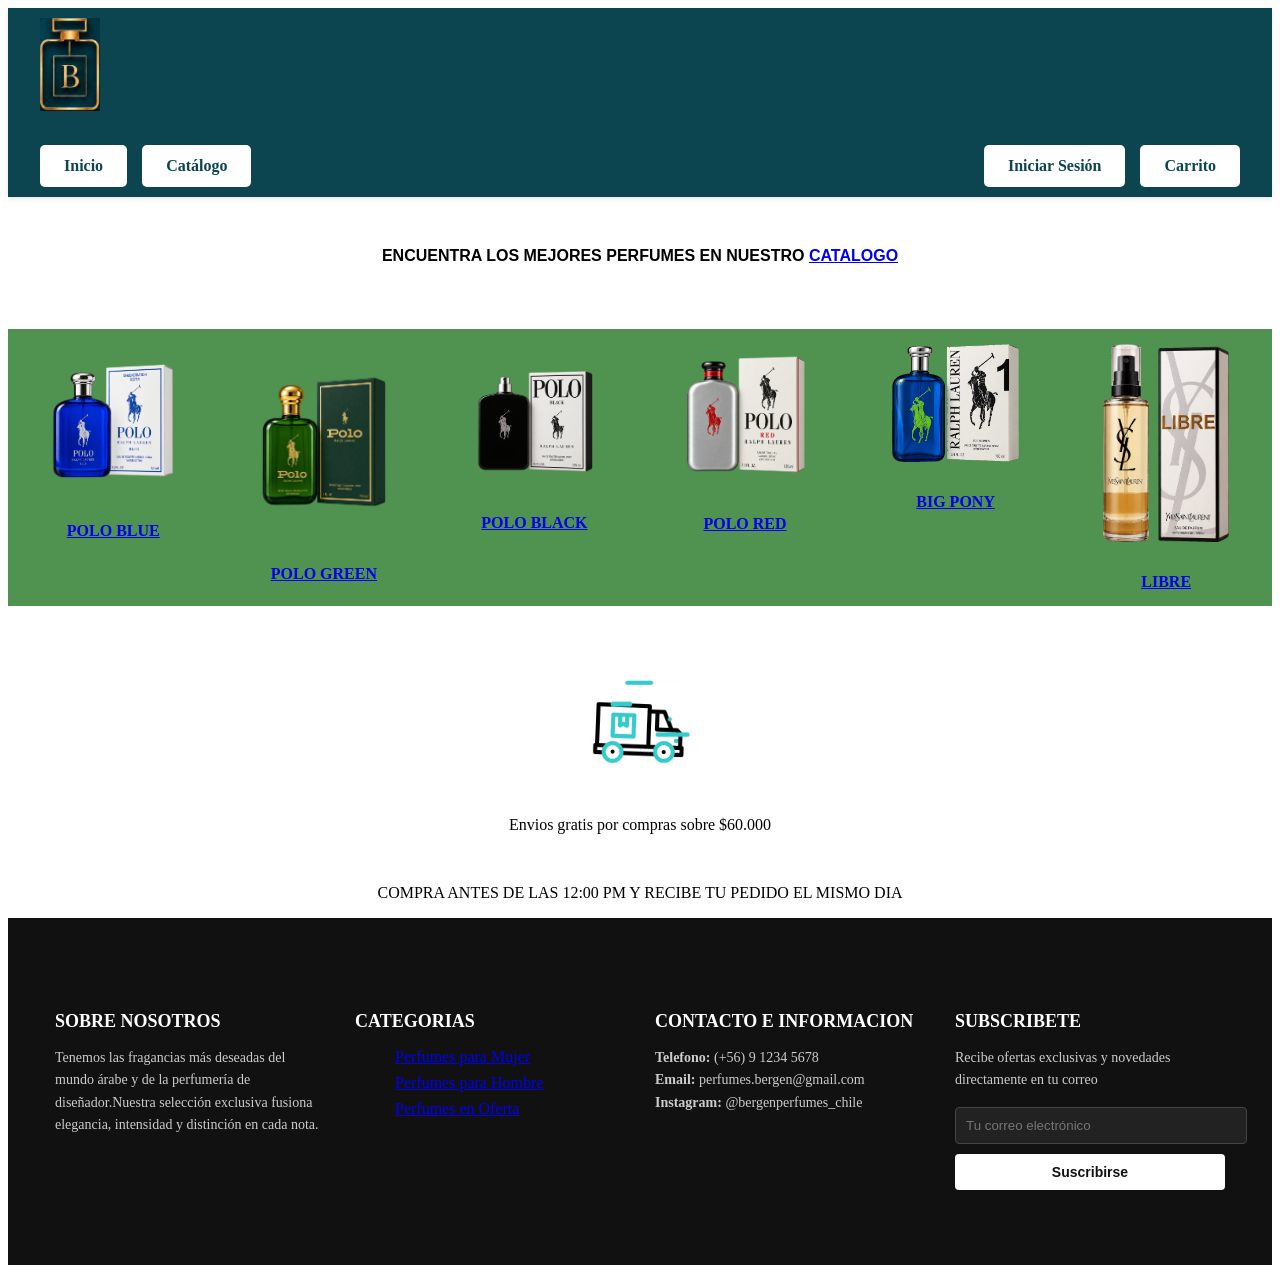
==== index.html @ 92bd81c5 "Merge branch 'leo-nuevo'" ====
<!DOCTYPE html>
<html lang="es">
<head>
    <meta charset="UTF-8">
    <meta name="viewport" content="width=device-width, initial-scale=1.0">
    <title>Document</title>
    <link rel="stylesheet" href="estilos/estilo.css">
    <link rel="stylesheet" href="estilos/catalogo.css">
</head>
<body >
    <header class="header" id="header"></header>
    <div class="box1">
        <div class="boxi1">
            ENCUENTRA LOS MEJORES PERFUMES EN NUESTRO <a href="/paginas/catalogo.html" class="enlace-catalogo">CATALOGO</a>
        </div>
        <div class="box2">
            <div class="boxi2">
                <div class="boxi3">
                    <img src="/imagenes/263-Polo-Blue.webp" alt="" class="imagen-producto"><br>
                    <a href="#">POLO BLUE</a>
                </div>
            </div>
            <div class="boxi2">
                <div class="boxi3">
                    <img src="/imagenes/267-Polo-Green.webp" alt="" class="imagen-producto"><br>
                    <a href="#">POLO GREEN</a>
                </div>
            </div>
            <div class="boxi2">
                <div class="boxi3">
                    <img src="/imagenes/269-Polo-Black.webp" alt="" class="imagen-producto"><br>
                    <a href="#">POLO BLACK</a>
                </div>
            </div>
            <div class="boxi2">
                <div class="boxi3">
                    <img src="/imagenes/272-Polo-Red.webp" alt="" class="imagen-producto"><br>
                    <a href="#">POLO RED</a>
                </div>
            </div>
            <div class="boxi2">
                <div class="boxi3">
                    <img src="/imagenes/274-Big-Pony.webp" alt="" class="imagen-producto"><br>
                    <a href="#">BIG PONY</a>
                </div>
            </div>
            <div class="boxi2">
                <div class="boxi3">
                    <img src="/imagenes/275-Libre.webp" alt="" class="imagen-producto"><br>
                    <a href="#">LIBRE</a>
                </div>
            </div>
        </div>
    </div>
    <div class="camioncito">
        <div class="camioncito">
            <img src="/imagenes/delivery-truck.webp" alt="" class="imagen-camion"><br>
            <p>Envios gratis por compras sobre $60.000</p><br>
            <p>COMPRA ANTES DE LAS 12:00 PM Y RECIBE TU PEDIDO EL MISMO DIA</p>
        </div>
    </div>
    <footer class="footer" id="footer"></footer>
    <script src="/scripts/script.js"></script>
    <script src="/scripts/catalogo.js"></script>
</body>
</html>
---- estilos/estilo.css ----
.contenedor {
    max-width: 1200px;
    margin: 0 auto;
    overflow: auto;
}

.footer {
    background-color: #111111;
    color: #ffffff;
    padding: 40px 0;
}

.caluga {
    float: left;
    width: 25%;
}

.caluguita {
    padding: 15px;
}

#header {
    background-color: #0C4550;
    box-shadow: 0 2px 4px rgba(0,0,0,0.1);
}

#header .contenedor {
    display: flex;
    justify-content: flex-start;
    align-items: center;
    padding: 10px 0; gap: 30px;
}

.logo img {
    max-width: 60px;
    height: auto;
}

.menu {
    display: flex;
    flex-grow: 1;
    justify-content: space-between;
    align-items: center;
}

.menu-izq, .menu-der {
    list-style: none;
    display: flex;
    align-items: center;
    margin: 0;
    padding: 0;
    gap: 15px;
}

.menu-izq a, .menu-der a {
    display: block;
    background-color: #ffffff;
    color: #0C4550;
    padding: 12px 24px;
    text-decoration: none;
    font-weight: bold;
    border-radius: 5px;
    transition: 0.3s;
}

.menu-izq a:hover, .menu-der a:hover {
    background-color: #d4af37;
    color: #ffffff;
}

.contenedor-principal {
    display: flex;
    justify-content: center;
    align-items: center;
    min-height: 70vh;
    background-color: #f8f9fa;
    padding: 40px 20px;
}

.caja-login {
    background-color: #ffffff;
    padding: 40px;
    border-radius: 10px;
    box-shadow: 0 8px 24px rgba(0,0,0,0.1);
    width: 100%;
    max-width: 400px;
    text-align: center;
}

.caja-login h2 {
    color: #0C4550;
    margin-bottom: 8px;
    font-size: 26px;
}

.caja-login p {
    color: #666;
    margin-bottom: 30px;
    font-size: 14px;
}

.formulario-login {
    display: flex;
    flex-direction: column;
    text-align: left;
    margin-bottom: 10px;
}

.grupo-input {
    margin-bottom: 20px;
    display: flex;
    flex-direction: column;
}

.grupo-input label {
    font-weight: bold;
    color: #333;
    margin-bottom: 8px;
    font-size: 14px;
}

.grupo-input input {
    padding: 12px;
    border: 1px solid #ccc;
    border-radius: 6px;
    font-size: 14px;
    outline: none;
}

.grupo-input input:focus {
    border-color: #0C4550;
    box-shadow: 0 0 0 3px rgba(12, 69, 80, 0.15);
}

.mensaje-error {
    color: #dc3545;
    font-size: 12px;
    margin-top: 5px;
    display: none;
    font-weight: bold;
}

.btn-ingresar {
    background-color: #0C4550;
    color: #ffffff;
    padding: 14px;
    border: none;
    border-radius: 6px;
    font-weight: bold;
    cursor: pointer;
    transition: 0.3s;
    margin-top: 10px;
}

.btn-ingresar:hover {
    background-color: #d4af37;
}

@media (max-width: 768px) {
    #header .contenedor {
        flex-direction: column;
        padding: 15px;
        gap: 15px;
    }

    .menu {
        flex-direction: column;
        width: 100%;
        gap: 15px;
    }

    .menu-izq, .menu-der {
        flex-wrap: wrap;
        justify-content: center;
        gap: 10px;
    }

    .menu-izq a, .menu-der a {
        padding: 8px 12px;
        font-size: 14px;
    }

    .caluga {
        width: 50%;
    }
}

@media (max-width: 600px) {
    .caluga { width: 100%; }
}

.contenedor-admin {
    max-width: 800px;
    margin: 40px auto;
    padding: 20px;
    text-align: center;
    min-height: 50vh;
}

.contenedor-admin h1 {
    color: #0C4550;
    margin-bottom: 30px;
}

.resumen-metricas {
    display: flex;
    justify-content: center;
    gap: 20px;
    margin-bottom: 40px;
}

.tarjeta {
    background-color: #f4f4f4;
    padding: 20px;
    border-radius: 8px;
    width: 200px;
    border-top: 4px solid #0C4550;
}

.tarjeta h3 {
    margin-bottom: 10px;
    color: #333333;
    font-size: 16px;
}

.tarjeta p {
    font-size: 24px;
    font-weight: bold;
    color: #0C4550;
    margin: 0;
}

.tabla-admin {
    width: 100%;
    border-collapse: collapse;
    margin-top: 15px;
}

.tabla-admin th, .tabla-admin td {
    border: 1px solid #cccccc;
    padding: 10px;
    text-align: left;
}

.tabla-admin th {
    background-color: #0C4550;
    color: #ffffff;
}
.footer {
    background-color: #111111;
    color: #ffffff;
    padding-top: 40px;
    padding-bottom: 40px;
}

.contenedor {
    max-width: 1200px;
    margin: 0 auto;
    overflow: auto;
}

.caluga {
    float: left;
    width: 25%;
}

.caluguita {
    padding: 15px;
}

.footer h3 {
    font-size: 18px;
    font-weight: bold;
    margin-bottom: 15px;
    text-transform: uppercase;
}

.footer p {
    font-size: 14px;
    line-height: 1.6;
    color: #cccccc;
}

.footer ul {
    list-style: none;
}

.footer ul li {
    margin-bottom: 8px;
}

.formulario {
    margin-top: 15px;
}

.formulario input {
    width: 100%;
    padding: 10px;
    margin-bottom: 10px;
    border: 1px solid #444444;
    background-color: #222222;
    color: #ffffff;
    border-radius: 4px;
}

.formulario button {
    width: 100%;
    padding: 10px;
    border: none;
    background-color: #ffffff;
    color: #111111;
    font-weight: bold;
    border-radius: 4px;
}

.formulario button:hover {
    background-color: #cccccc;
}
.insta {
    color: #cccccc;
    text-decoration: none;
}

.enlace-contacto:hover {
    color: #ffffff;
}

.box1 {
    width: 100%;
    margin-bottom: 5%;
}

.boxi1 {
    text-align: center;
    font-family: Arial, Helvetica, sans-serif;
    font-weight: bold;
    margin: 50px auto 0px auto;
}

.box2{
    width: 100%;
    overflow: auto;
    background-color: rgb(80, 146, 80);
    margin-top: 5%;
}

.boxi2 {
    float: left;
    width: 16.66%;
    border-color: #111111;
    border-radius: 2%;
}

.boxi3 {
    padding: 15px;
    text-align: center;
    font-weight: bold;
}

.imagen-producto{
    max-width: 70%;
    height: auto;
    margin-bottom: 15%;
    border-radius: 5%;
}

.camioncito {
    width: 100%;
    text-align: center;
}

.imagen-camion {
    max-width: 10%;
}


@media screen and (max-width: 800px) {
    .caluga {
        width: 50%;
    }
}

@media screen and (max-width: 600px) {
    .caluga {
        width: 100%;
    }
}



.logo img {
    max-width: 60px;
    height: auto;
}

#header {
    background-color: #0C4550;
    box-shadow: 0 2px 4px rgba(0, 0, 0, 0.1);
}

.header .contenedor {
    display: flex;
    justify-content: flex-start;
    align-items: center;
    padding: 10px 0;
    gap: 30px;
}

.menu {
    display: flex;
    flex-grow: 1;
    justify-content: space-between;
    align-items: center;
    width: 100%;
}

.menu-izq, .menu-der {
    list-style: none;
    display: flex;
    align-items: center;
    margin: 0;
    padding: 0;
    gap: 15px;
}

.menu-izq a, .menu-der a {
    display: block;
    background-color: #ffffff;
    color: #0C4550;
    padding: 12px 24px;
    text-decoration: none;
    font-weight: bold;
    border-radius: 5px;
    transition: background-color 0.3s ease;
}

.menu-izq a:hover, .menu-der a:hover {
    background-color: #d4af37;
    color: #ffffff;
}

.contenedor-principal { 
    display: flex; 
    justify-content: center; 
    align-items: center; 
    min-height: 70vh; 
    background-color: #f8f9fa; 
    padding: 40px 20px; 
}

.caja-login { 
    background-color: #ffffff; 
    padding: 40px; 
    border-radius: 10px; 
    box-shadow: 0 8px 24px rgba(0,0,0,0.1); 
    width: 100%; 
    max-width: 400px; 
    text-align: center; 
}

.caja-login h2 { 
    color: #0C4550; 
    margin-bottom: 8px; 
    font-size: 26px; 
}

.caja-login p { 
    color: #666; 
    margin-bottom: 30px; 
    font-size: 14px; 
}

.formulario-login { 
    display: flex; 
    flex-direction: column; 
    text-align: left; 
}

.grupo-input { 
    margin-bottom: 20px; 
    display: flex; 
    flex-direction: column; 
}

.grupo-input label { 
    font-weight: bold; 
    color: #333; 
    margin-bottom: 8px; 
    font-size: 14px; 
}

.grupo-input input { 
    padding: 12px; 
    border: 1px solid #ccc; 
    border-radius: 6px; 
    font-size: 14px; 
    outline: none; 
}

.grupo-input input:focus { 
    border-color: #0C4550; 
    box-shadow: 0 0 0 3px rgba(12, 69, 80, 0.15); 
}

.mensaje-error { 
    color: #dc3545; 
    font-size: 12px; 
    margin-top: 5px; 
    display: none; 
    font-weight: bold; 
}

.enlace-contacto:hover {
    color: #ffffff;
}

.box1 {
    width: 100%;
    margin-bottom: 5%;
}

.boxi1 {
    text-align: center;
    font-family: Arial, Helvetica, sans-serif;
    font-weight: bold;
    margin: 50px auto 0px auto;
}

.box2{
    width: 100%;
    overflow: auto;
    background-color: rgb(80, 146, 80);
    margin-top: 5%;
}

.boxi2 {
    float: left;
    width: 16.66%;
    border-color: #111111;
    border-radius: 2%;
}

.boxi3 {
    padding: 15px;
    text-align: center;
    font-weight: bold;
}

.imagen-producto{
    max-width: 70%;
    height: auto;
    margin-bottom: 15%;
    border-radius: 5%;
}

.camioncito {
    width: 100%;
    text-align: center;
}

.imagen-camion {
    max-width: 10%;
}


@media screen and (max-width: 800px) {
    .caluga {
        width: 50%;
    }
}            
.btn-ingresar { 
    background-color: #0C4550; 
    color: #ffffff; 
    padding: 14px; 
    border: none; 
    border-radius: 6px; 
    font-weight: bold; 
    cursor: pointer; 
    transition: 0.3s; 
    margin-top: 10px; 
}

.btn-ingresar:hover { 
    background-color: #d4af37; 
}

@media (max-width: 768px) {
    #header .contenedor { 
        flex-direction: column; 
        padding: 15px; 
        gap: 15px; 
    }

    .menu { 
        flex-direction: column; 
        width: 100%; 
        gap: 15px; 
    }

    .menu-izq, .menu-der { 
        flex-wrap: wrap; 
        justify-content: center; 
        gap: 10px; 
    }

    .menu-izq a, .menu-der a { 
        padding: 8px 12px; 
        font-size: 14px; 
    }

    .caluga { 
        width: 50%; 
    }
}

@media (max-width: 600px) {
    .caluga { width: 100%; }
}



.logo img {
    max-width: 60px;
    height: auto;
}

#header {
    background-color: #0C4550;
    box-shadow: 0 2px 4px rgba(0, 0, 0, 0.1);
}

.header .contenedor {
    display: flex;
    justify-content: flex-start;
    align-items: center;
    padding: 10px 0;
    gap: 30px;
}

.menu {
    display: flex;
    flex-grow: 1;
    justify-content: space-between;
    align-items: center;
    width: 100%;
}

.menu-izq, .menu-der {
    list-style: none;
    display: flex;
    align-items: center;
    margin: 0;
    padding: 0;
    gap: 15px;
}

.menu-izq a, .menu-der a {
    display: block; 
    background-color: #ffffff; 
    color: #0C4550; 
    padding: 12px 24px; 
    text-decoration: none; 
    font-weight: bold; 
    border-radius: 5px; 
    transition: background-color 0.3s ease; 
}

.menu-izq a:hover, .menu-der a:hover {
    background-color: #d4af37; 
    color: #ffffff; 
}


@media(max-width: 768px) {
    #header .contenedor {
        flex-direction: column;
        align-items: center;
        padding: 15px;
        gap: 15px;
    }

    .menu-izq, .menu-der {
        flex-wrap: wrap;
        justify-content: center;
        gap: 10px;
    }

    .menu-izq a, .menu-der a {
            padding: 8px 12px;
            font-size: 14px;
            text-align: center;
        }
}
---- estilos/catalogo.css ----
.contenedor {
  margin:  auto;/* Centra todo en el medio de la pantalla */
  padding: 20px;
  flex-wrap: wrap;
}

.contenedor p {
  margin: 8px 0; 
}

.catalogo{
  display: flex;/* Alinea los cuadros uno al lado del otro */
  justify-content: center;/* Centra los cuadros horizontalmente */
  gap: 10px;/* Espacio de separacion entre cuadros */
  margin-bottom: 10px;/* Separación con la parte de abajo */
  flex-wrap: wrap;/* Si la pantalla es pequena, pasa las tarjetas abajo */  
  max-width: 1120px;
}

.poloblue,.pologreen,.poloblack,.polored,.bigpony,.libre {
  border: #000 solid;        /* Dibuja la línea recta de borde negro alrededor del cuadro */
  border-radius: 12px;       /* Redondea las 4 esquinas del cuadro */
  width: clamp(12.5rem, 8.775rem + 15.686vw, 22.5rem);   /* Ajusta el ancho para que cambie según el tamaño de la pantalla */
  min-height: 300px; /* Ajusta el alto para que mantenga el mismo tamaño que el ancho */
  display: flex;             /* Activa el modo para ordenar lo que hay dentro del cuadro */
  flex-direction: column; /* Pone las cosas una encima de otra, pero al revés (la imagen abajo y el texto arriba) */
  align-items: center;       /* Centra todo el contenido de izquierda a derecha */
  justify-content: center;   /* Centra todo el contenido de arriba a abajo */
  gap: 5px;
  padding-bottom: 10px; /* Le da un espacio respirable abajo del botón */
  background-color: darkcyan;
}

.imagen-productos{
  max-width: 100%; 
  max-height: 110px;
}

.imagen-detalle {
  max-width: 70%;
  height: auto;
}

.precios {
  color: yellow; /* Texto verde */
}

.titulo-producto {
  font-family: 'Arial', sans-serif; /* Tipo de letra */
  font-size: 20px;  /* Tamaño de la letra */
  color: #333;/* Color del texto */
  text-transform: uppercase; /* Convierte el texto a mayusculas */
}

button,.boton-detalle {
  display: inline-block;
  width: 80%;
  background-color: #f2f0d8;
  color: black;
  border: 2px solid #000;
  border-radius: 4px;
  padding: 6px 12px;
  font-size: 14px;
  font-weight: bold;
  text-align: center;
  text-decoration: none;
  cursor: pointer;
}

button:hover,.boton-detalle:hover {
  background-color:aquamarine; 
}

.fondo-bergen{
  margin: 0;
  min-height: 100vh;
  background-image: url("/imagenes/fondo.png");
  background-size: cover;
  background-position: center;
  background-repeat: no-repeat;
  background-attachment: fixed;
}

#resumen-inventario {
  width: 320px;          /* O el ancho exacto que prefieras */
  box-sizing: border-box; /* Asegura que el padding no altere las medidas */
  display: flex;
  flex-direction: column;
  justify-content: space-between;
  background-color: darkcyan;
  border: #000 solid;
  border-radius: 12px;
  padding: 20px; /* Distribuye el contenido internamente */
}

#resumen-inventario hr {
  border: none;
  border-top: 2px solid #000000;
  margin: 10px 0 15px 0;
}

.detalle-producto {
  display: flex;
  align-items: center;
  justify-content: center;
  gap: 50px;
}

.cuadro-detalle {
  width: 400px;
  min-height: 400px;
  background-color: darkcyan;
  border: #000 solid;
  border-radius: 12px;
  padding: 20px;
}

@media (max-width: 600px) {
  .detalle-producto {
    flex-direction: column;
  }
  .cuadro-detalle {
    width: 80%;
  }
  .imagen-detalle {
    width: 90%;
  }
}
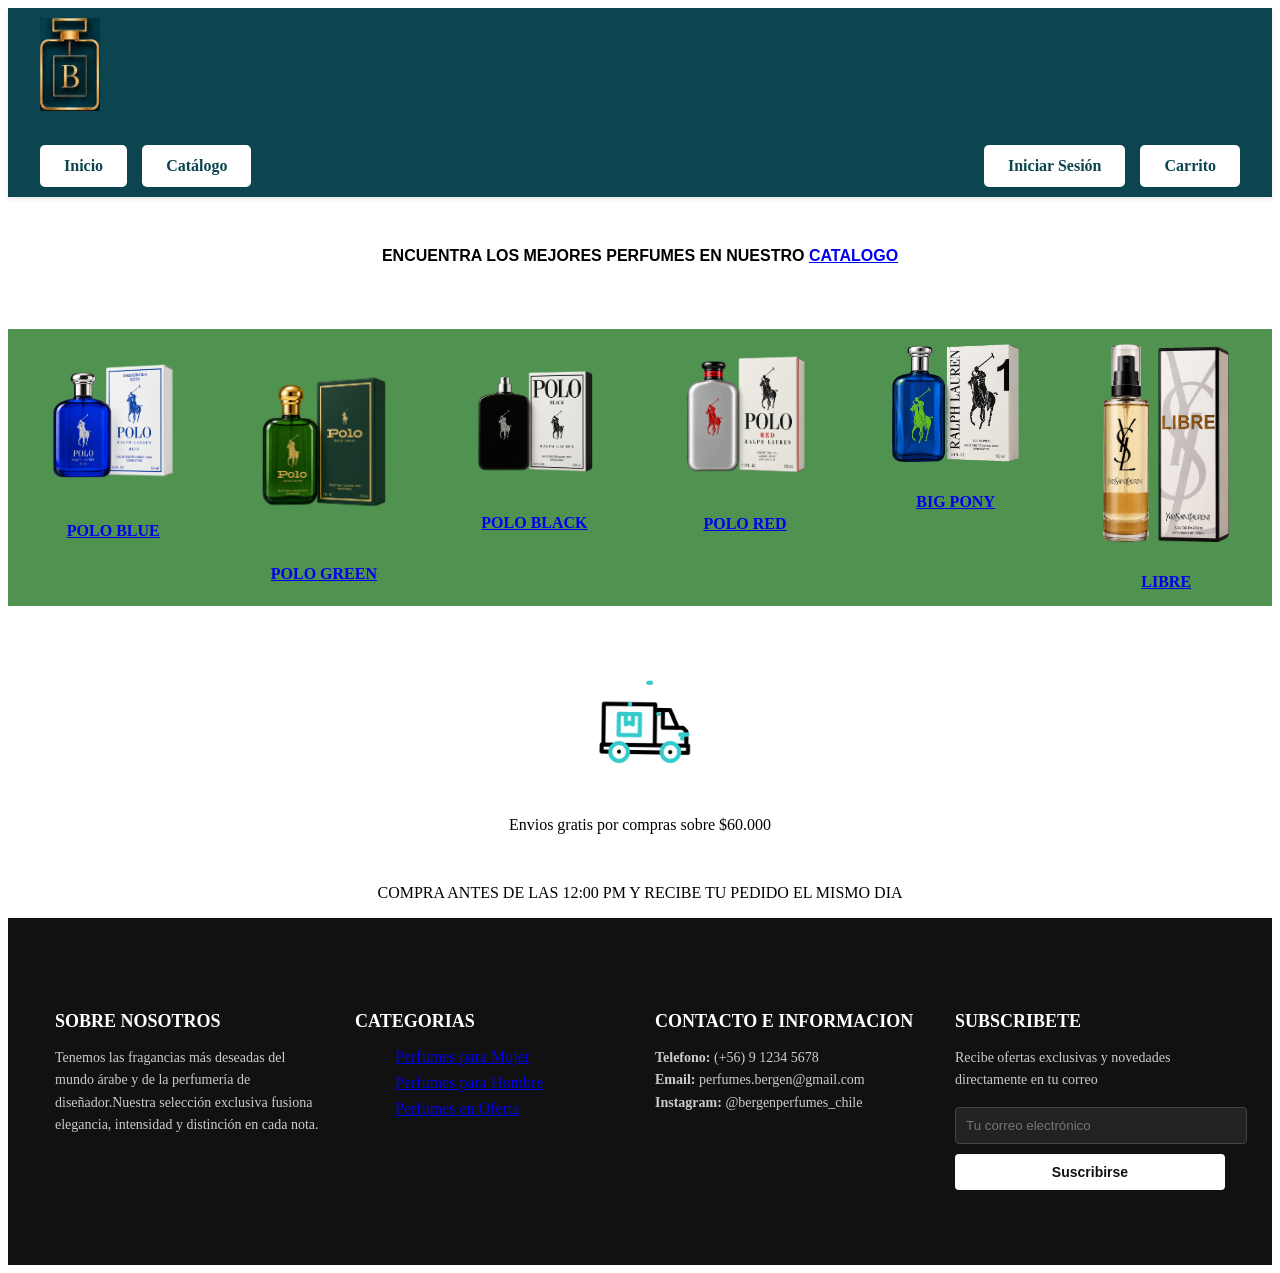
==== commit 1c5926a2: "Carrito Carrito" ====
--- a/index.html
+++ b/index.html
@@ -60,7 +60,9 @@
         </div>
     </div>
     <footer class="footer" id="footer"></footer>
+
+    <script src="/scripts/carroCatalogo.js"></script>
     <script src="/scripts/script.js"></script>
-    <script src="/scripts/catalogo.js"></script>
+    <!--<script src="/scripts/catalogo.js"></script>--> <!--Comente el script antiguo-->
 </body>
 </html>
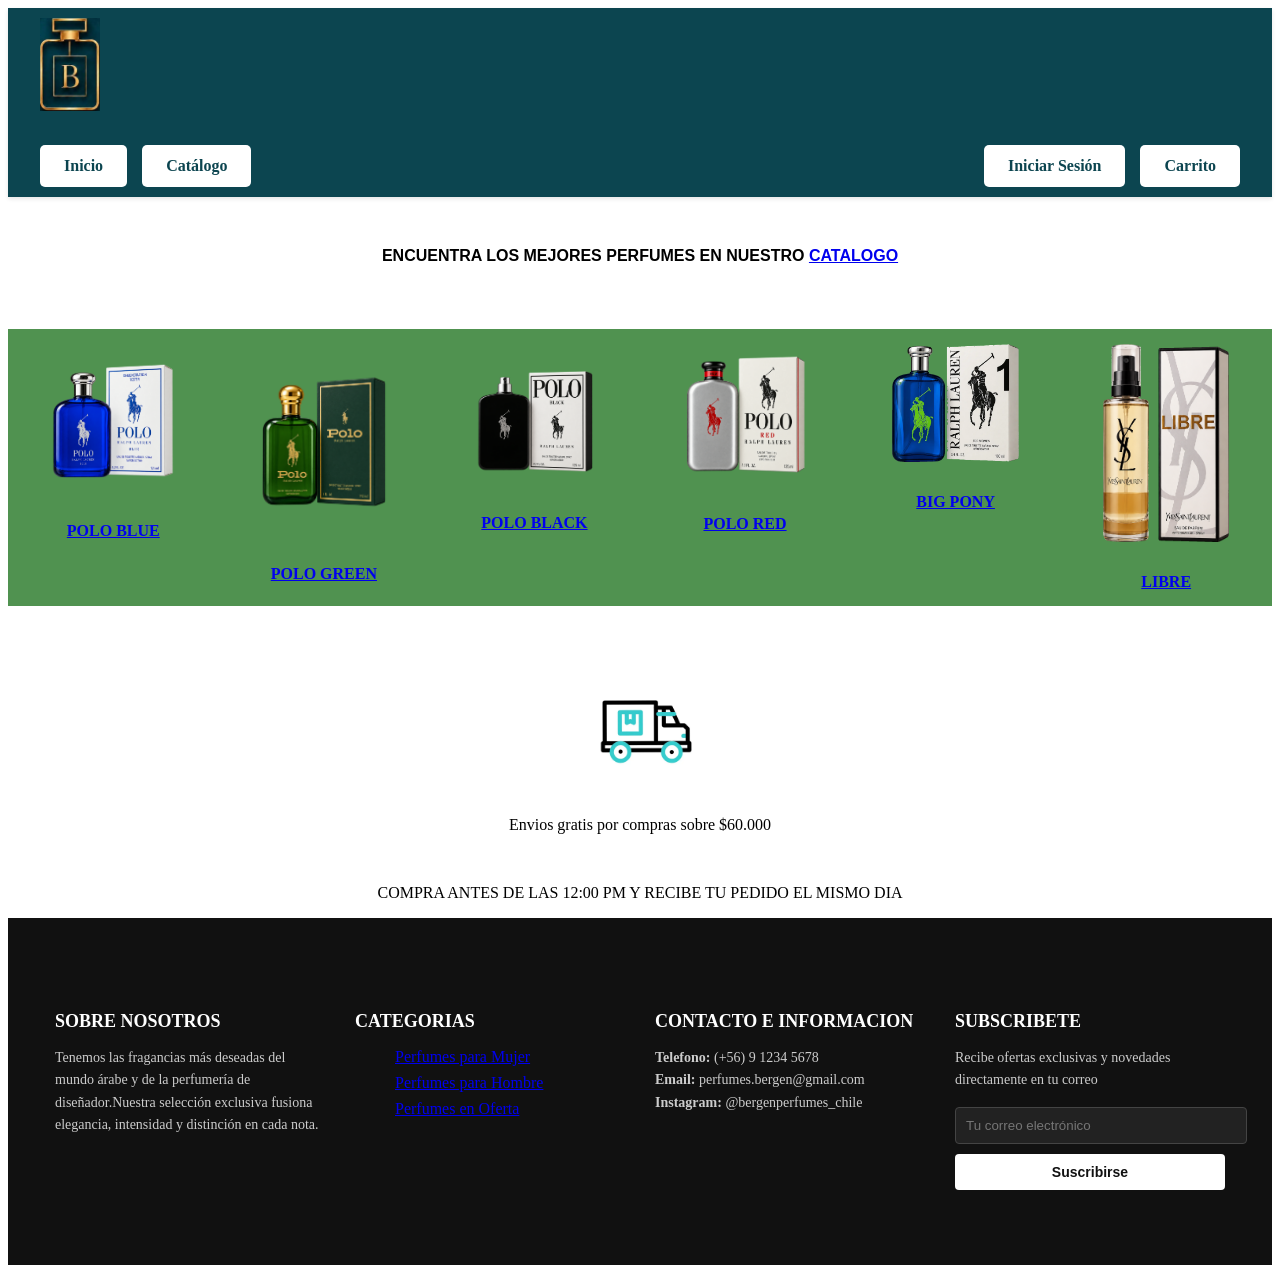
==== commit be456b83: "Revert "Carrito"" ====
--- a/index.html
+++ b/index.html
@@ -60,9 +60,7 @@
         </div>
     </div>
     <footer class="footer" id="footer"></footer>
-
-    <script src="/scripts/carroCatalogo.js"></script>
     <script src="/scripts/script.js"></script>
-    <!--<script src="/scripts/catalogo.js"></script>--> <!--Comente el script antiguo-->
+    <script src="/scripts/catalogo.js"></script>
 </body>
 </html>
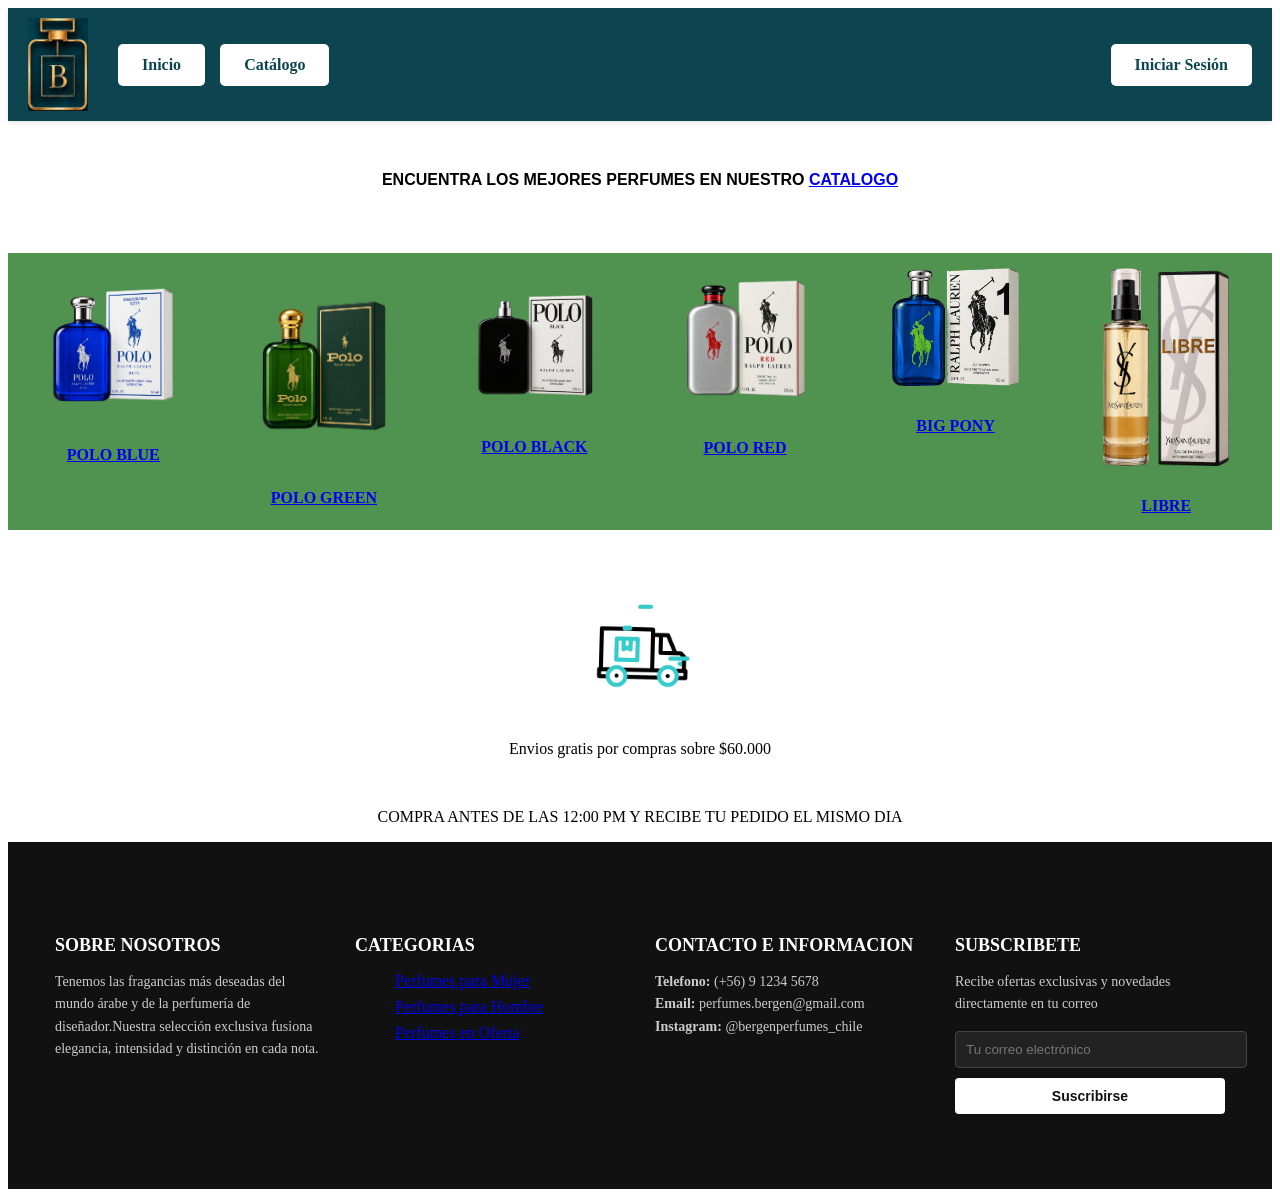
==== commit 6c8cf5e2: "Inclusión de ultimos links" ====
--- a/index.html
+++ b/index.html
@@ -11,56 +11,56 @@
     <header class="header" id="header"></header>
     <div class="box1">
         <div class="boxi1">
-            ENCUENTRA LOS MEJORES PERFUMES EN NUESTRO <a href="/paginas/catalogo.html" class="enlace-catalogo">CATALOGO</a>
+            ENCUENTRA LOS MEJORES PERFUMES EN NUESTRO <a href="paginas/catalogo.html" class="enlace-catalogo">CATALOGO</a>
         </div>
         <div class="box2">
             <div class="boxi2">
                 <div class="boxi3">
-                    <img src="/imagenes/263-Polo-Blue.webp" alt="" class="imagen-producto"><br>
-                    <a href="#">POLO BLUE</a>
+                    <img src="imagenes/263-Polo-Blue.webp" alt="" class="imagen-producto"><br>
+                    <a href="paginas/catalogo.html">POLO BLUE</a>
                 </div>
             </div>
             <div class="boxi2">
                 <div class="boxi3">
-                    <img src="/imagenes/267-Polo-Green.webp" alt="" class="imagen-producto"><br>
-                    <a href="#">POLO GREEN</a>
+                    <img src="imagenes/267-Polo-Green.webp" alt="" class="imagen-producto"><br>
+                    <a href="paginas/catalogo.html">POLO GREEN</a>
                 </div>
             </div>
             <div class="boxi2">
                 <div class="boxi3">
-                    <img src="/imagenes/269-Polo-Black.webp" alt="" class="imagen-producto"><br>
-                    <a href="#">POLO BLACK</a>
+                    <img src="imagenes/269-Polo-Black.webp" alt="" class="imagen-producto"><br>
+                    <a href="paginas/catalogo.html">POLO BLACK</a>
                 </div>
             </div>
             <div class="boxi2">
                 <div class="boxi3">
-                    <img src="/imagenes/272-Polo-Red.webp" alt="" class="imagen-producto"><br>
-                    <a href="#">POLO RED</a>
+                    <img src="imagenes/272-Polo-Red.webp" alt="" class="imagen-producto"><br>
+                    <a href="paginas/catalogo.html">POLO RED</a>
                 </div>
             </div>
             <div class="boxi2">
                 <div class="boxi3">
-                    <img src="/imagenes/274-Big-Pony.webp" alt="" class="imagen-producto"><br>
-                    <a href="#">BIG PONY</a>
+                    <img src="imagenes/274-Big-Pony.webp" alt="" class="imagen-producto"><br>
+                    <a href="paginas/catalogo.html">BIG PONY</a>
                 </div>
             </div>
             <div class="boxi2">
                 <div class="boxi3">
-                    <img src="/imagenes/275-Libre.webp" alt="" class="imagen-producto"><br>
-                    <a href="#">LIBRE</a>
+                    <img src="imagenes/275-Libre.webp" alt="" class="imagen-producto"><br>
+                    <a href="paginas/catalogo.html">LIBRE</a>
                 </div>
             </div>
         </div>
     </div>
     <div class="camioncito">
         <div class="camioncito">
-            <img src="/imagenes/delivery-truck.webp" alt="" class="imagen-camion"><br>
+            <img src="imagenes/delivery-truck.webp" alt="" class="imagen-camion"><br>
             <p>Envios gratis por compras sobre $60.000</p><br>
             <p>COMPRA ANTES DE LAS 12:00 PM Y RECIBE TU PEDIDO EL MISMO DIA</p>
         </div>
     </div>
     <footer class="footer" id="footer"></footer>
-    <script src="/scripts/script.js"></script>
-    <script src="/scripts/catalogo.js"></script>
+    <script src="scripts/script.js"></script>
+    <script src="scripts/catalogo.js"></script>
 </body>
 </html>
--- a/estilos/estilo.css
+++ b/estilos/estilo.css
@@ -21,32 +21,41 @@
 
 #header {
     background-color: #0C4550;
-    box-shadow: 0 2px 4px rgba(0,0,0,0.1);
-}
-
-#header .contenedor {
-    display: flex;
-    justify-content: flex-start;
-    align-items: center;
-    padding: 10px 0; gap: 30px;
+    box-shadow: 0 2px 4px rgba(0, 0, 0, 0.1);
+    width: 100%;
+}
+
+#header .header-contenedor {
+    display: flex;
+    flex-direction: row;
+    align-items: center;
+    width: 100%;
+    padding: 10px 20px;
+    box-sizing: border-box;
+}
+
+.logo {
+    margin-right: 30px;
 }
 
 .logo img {
     max-width: 60px;
     height: auto;
+    display: block;
 }
 
 .menu {
     display: flex;
+    flex-direction: row;
+    justify-content: space-between;
     flex-grow: 1;
-    justify-content: space-between;
     align-items: center;
 }
 
 .menu-izq, .menu-der {
+    display: flex;
+    flex-direction: row;
     list-style: none;
-    display: flex;
-    align-items: center;
     margin: 0;
     padding: 0;
     gap: 15px;
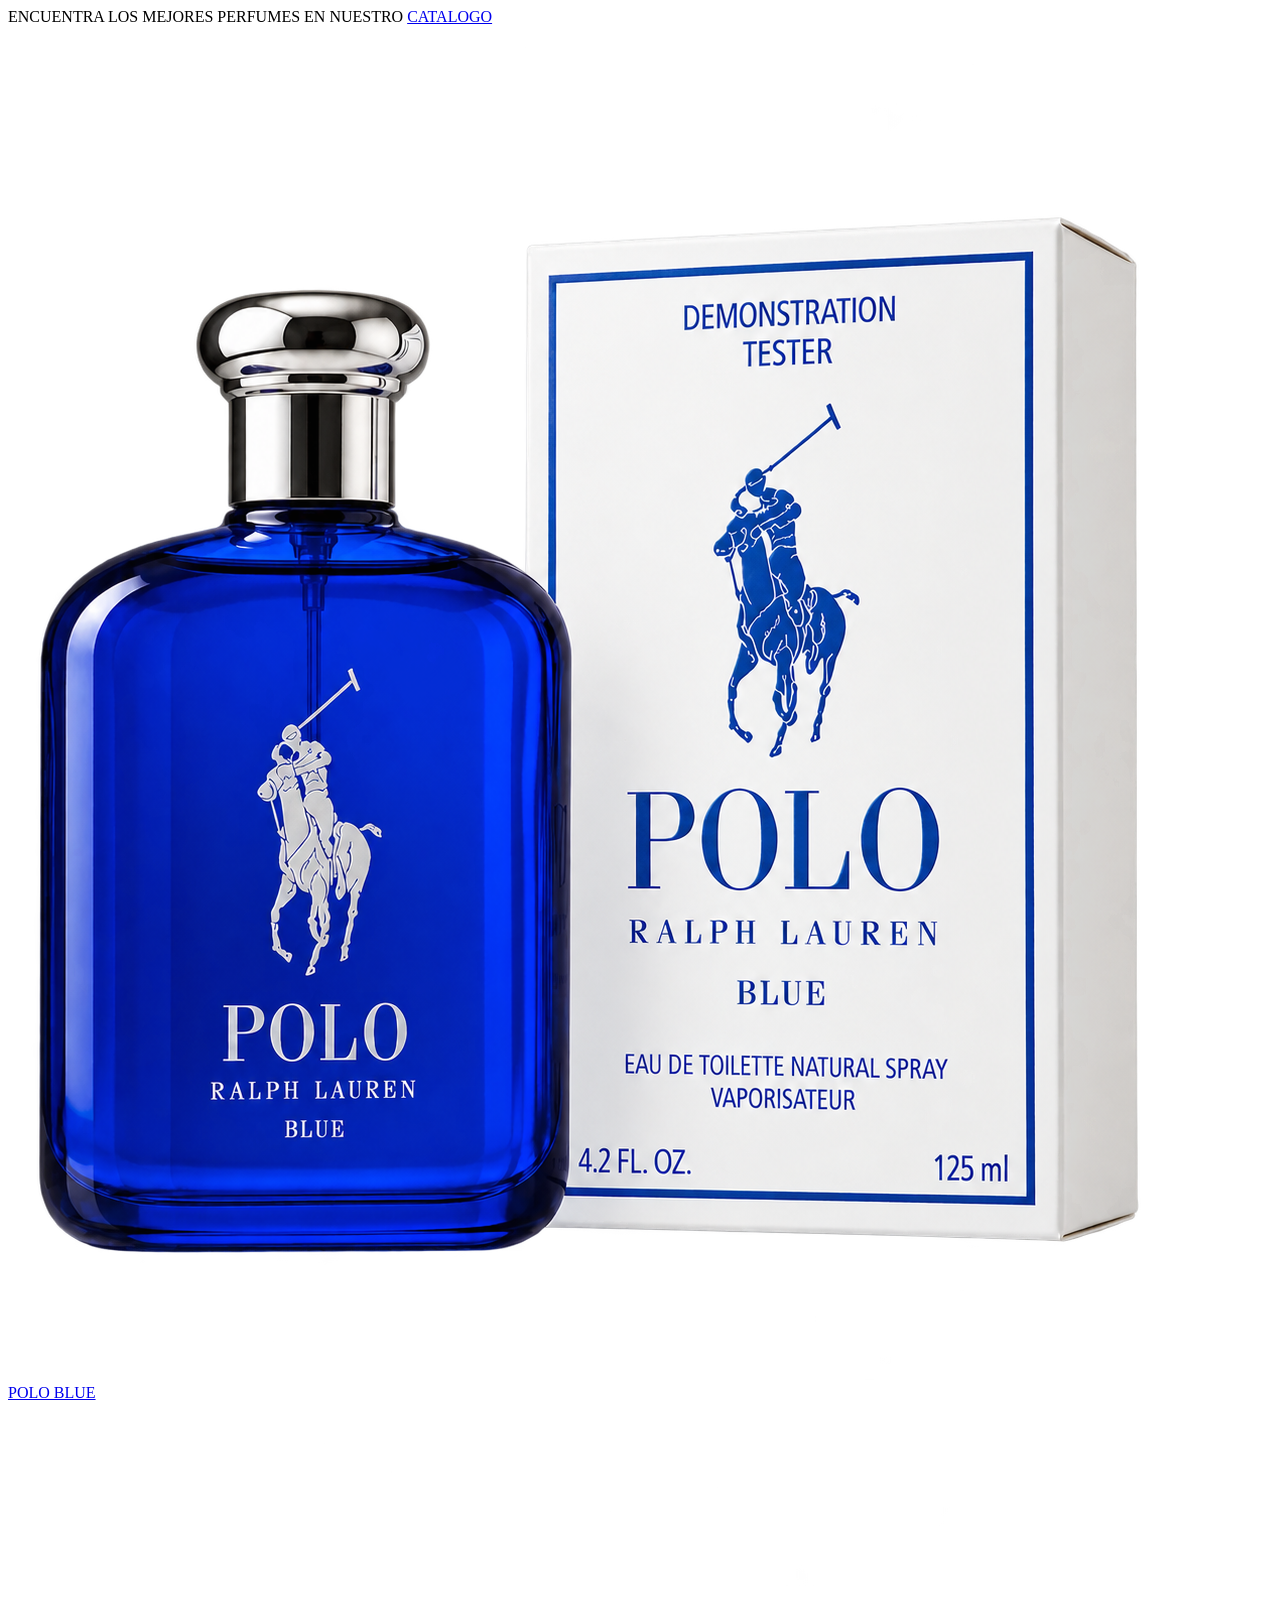
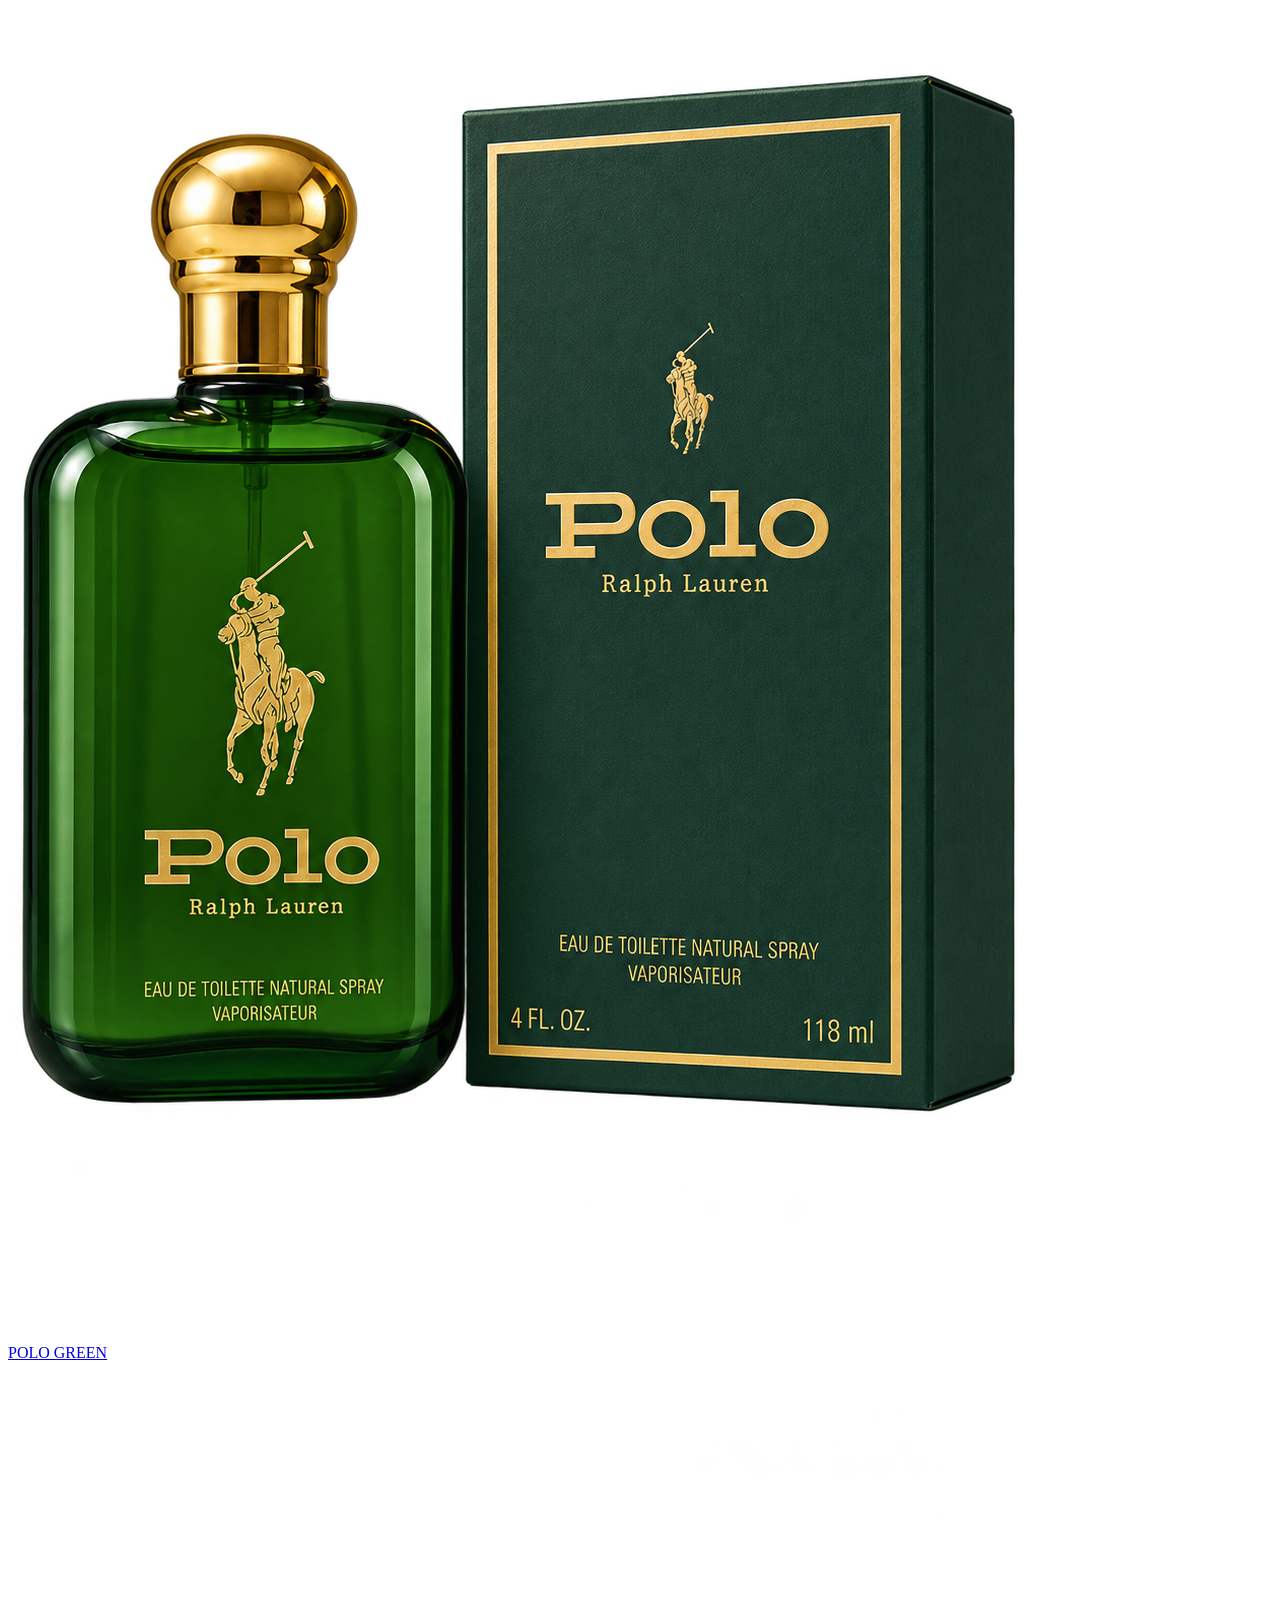
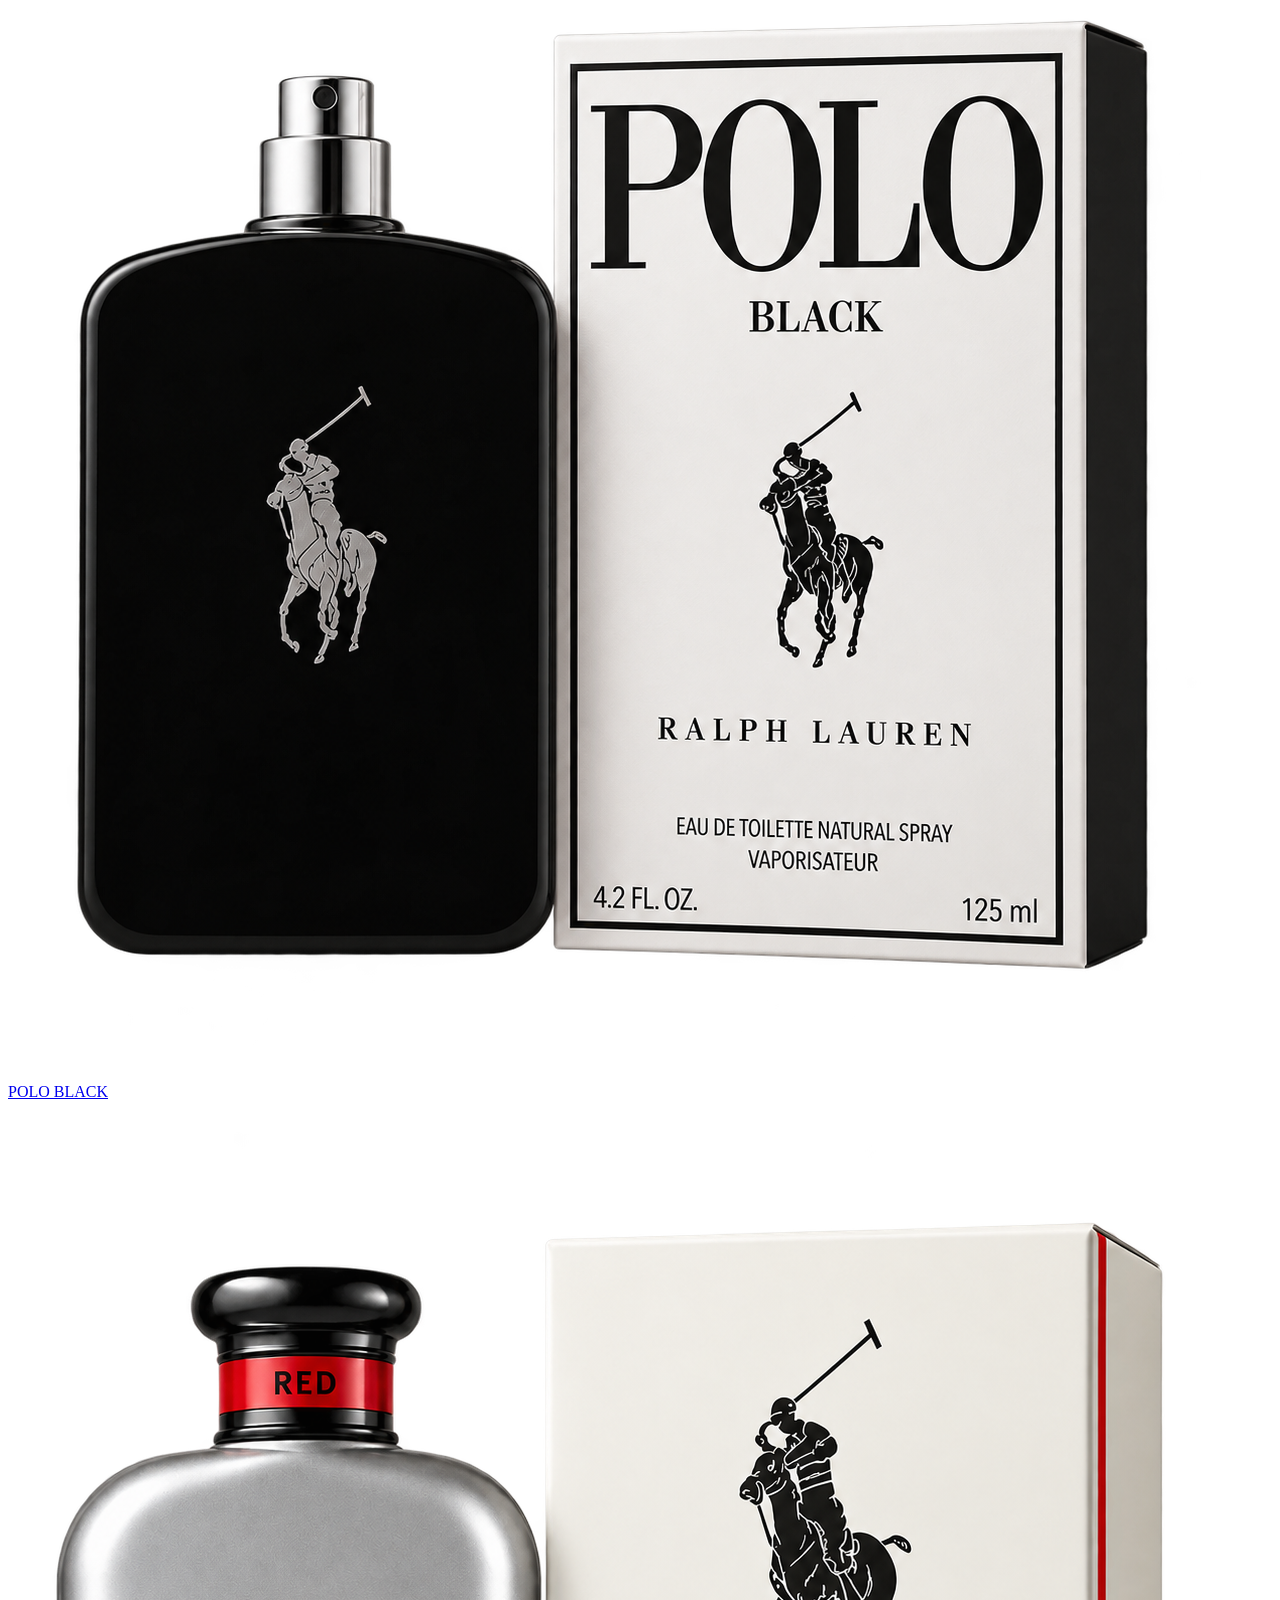
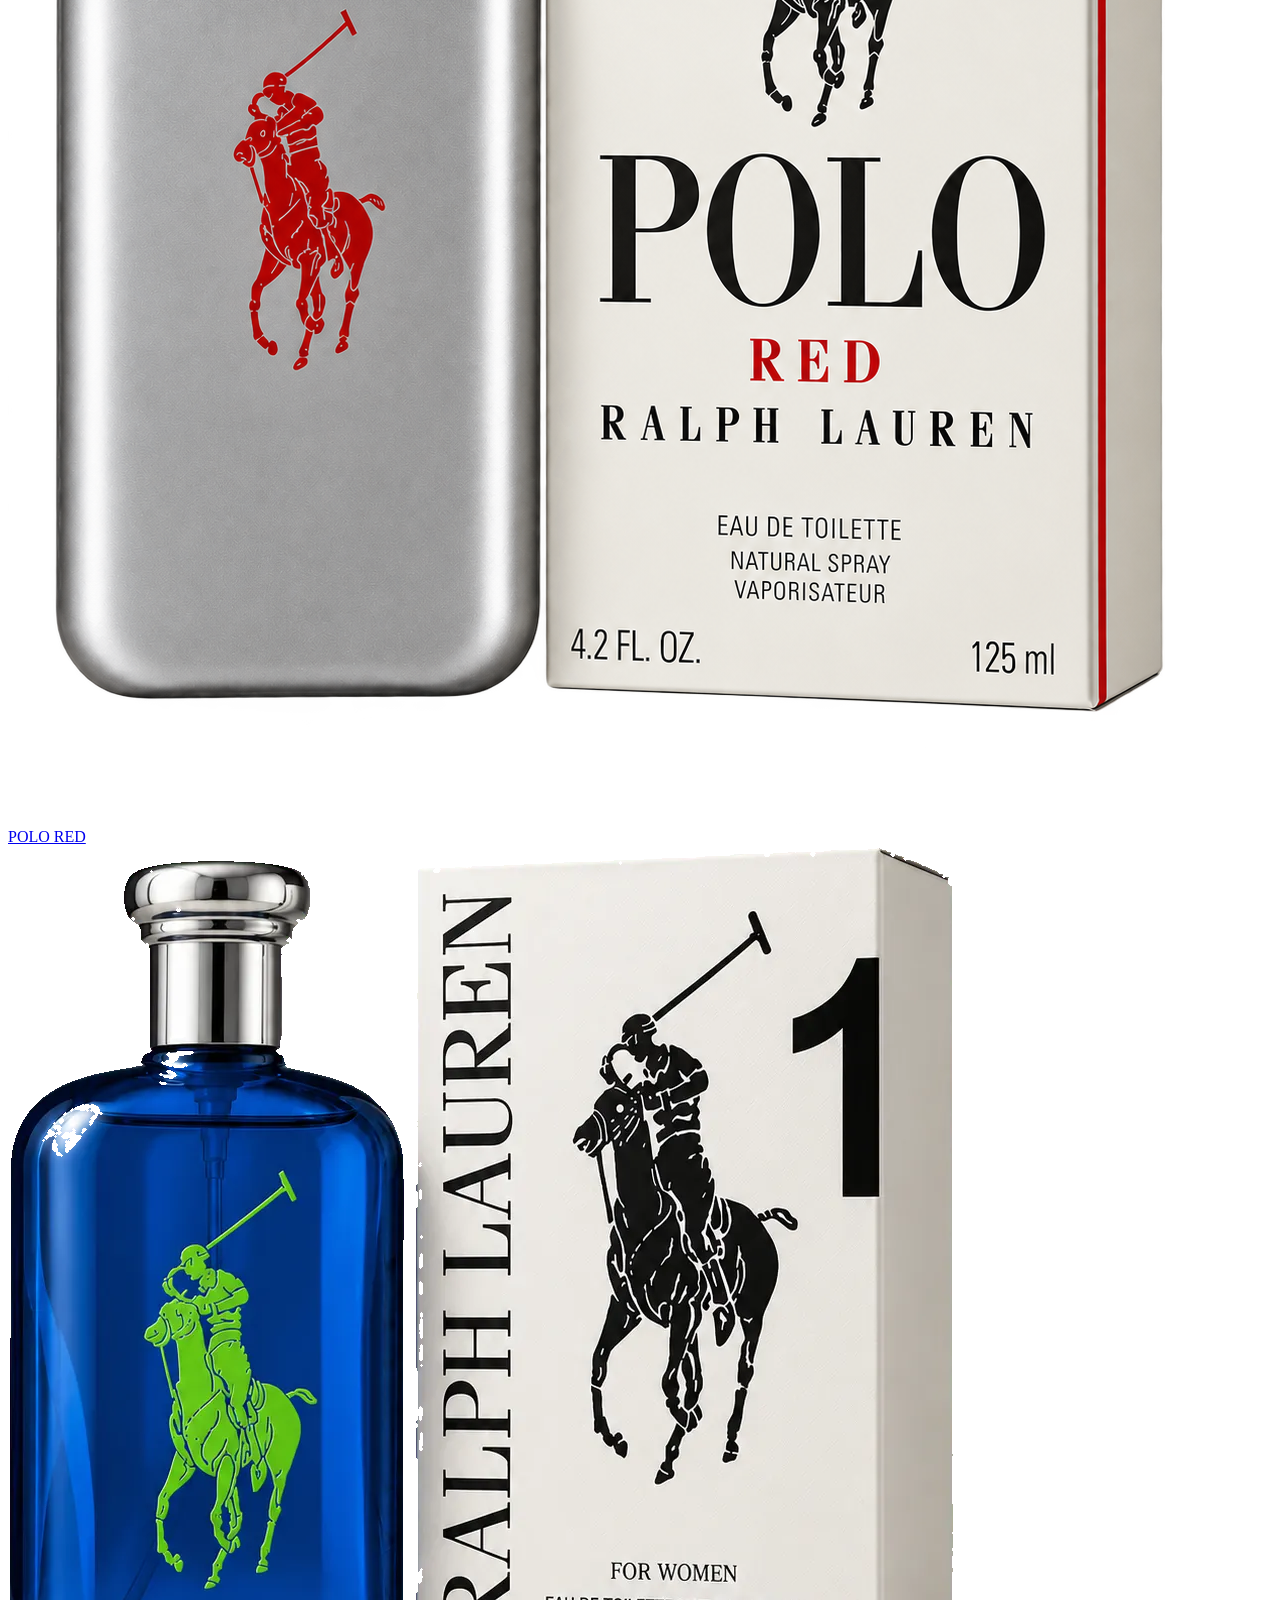
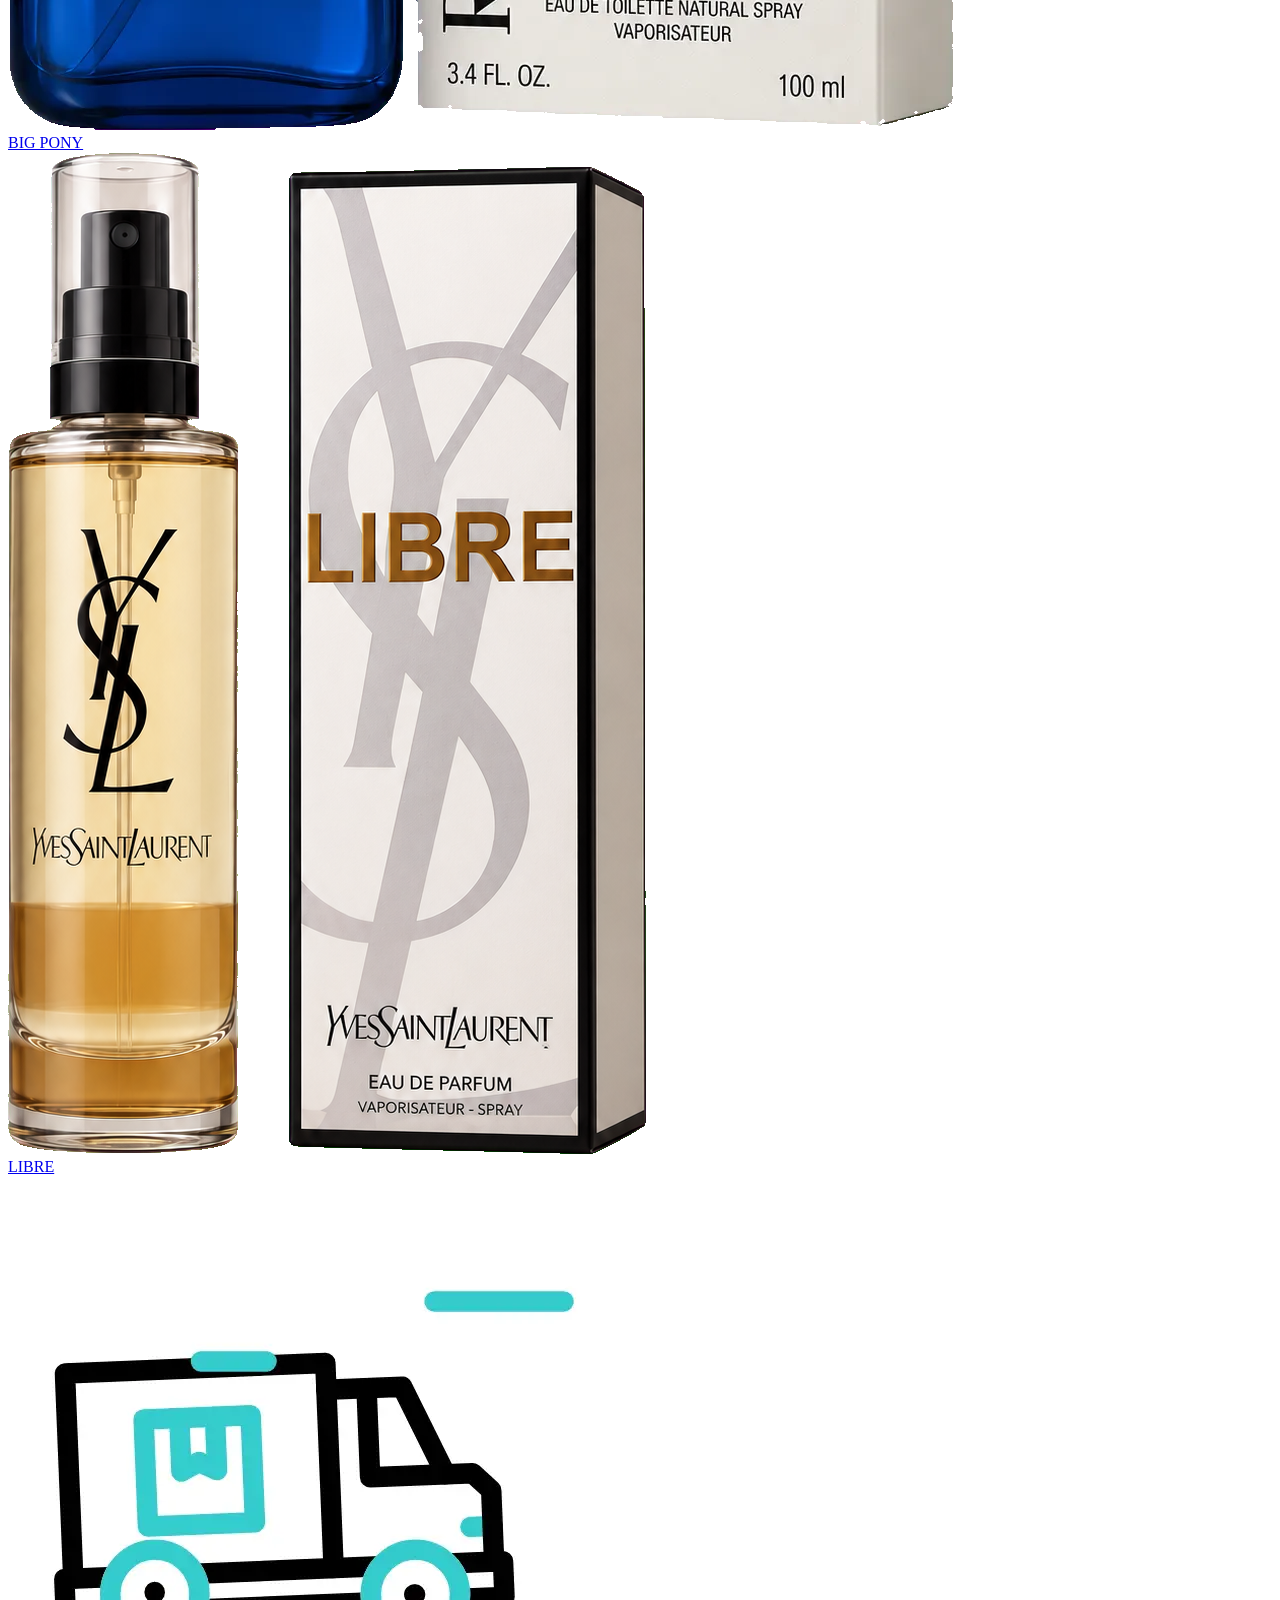
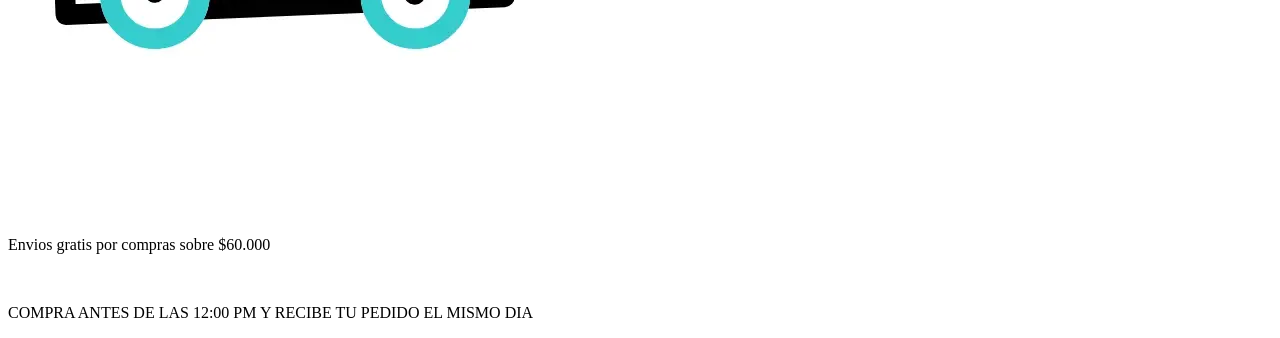
==== commit df9a8d64: "correciones finales" ====
--- a/index.html
+++ b/index.html
@@ -4,8 +4,8 @@
     <meta charset="UTF-8">
     <meta name="viewport" content="width=device-width, initial-scale=1.0">
     <title>Document</title>
-    <link rel="stylesheet" href="estilos/estilo.css">
-    <link rel="stylesheet" href="estilos/catalogo.css">
+    <link rel="stylesheet" href="..estilos/estilo.css">
+    <link rel="stylesheet" href="..estilos/catalogo.css">
 </head>
 <body >
     <header class="header" id="header"></header>
@@ -16,37 +16,37 @@
         <div class="box2">
             <div class="boxi2">
                 <div class="boxi3">
-                    <img src="imagenes/263-Polo-Blue.webp" alt="" class="imagen-producto"><br>
+                    <img src="../imagenes/263-Polo-Blue.webp" alt="" class="imagen-producto"><br>
                     <a href="paginas/catalogo.html">POLO BLUE</a>
                 </div>
             </div>
             <div class="boxi2">
                 <div class="boxi3">
-                    <img src="imagenes/267-Polo-Green.webp" alt="" class="imagen-producto"><br>
+                    <img src="../imagenes/267-Polo-Green.webp" alt="" class="imagen-producto"><br>
                     <a href="paginas/catalogo.html">POLO GREEN</a>
                 </div>
             </div>
             <div class="boxi2">
                 <div class="boxi3">
-                    <img src="imagenes/269-Polo-Black.webp" alt="" class="imagen-producto"><br>
+                    <img src="../imagenes/269-Polo-Black.webp" alt="" class="imagen-producto"><br>
                     <a href="paginas/catalogo.html">POLO BLACK</a>
                 </div>
             </div>
             <div class="boxi2">
                 <div class="boxi3">
-                    <img src="imagenes/272-Polo-Red.webp" alt="" class="imagen-producto"><br>
+                    <img src="../imagenes/272-Polo-Red.webp" alt="" class="imagen-producto"><br>
                     <a href="paginas/catalogo.html">POLO RED</a>
                 </div>
             </div>
             <div class="boxi2">
                 <div class="boxi3">
-                    <img src="imagenes/274-Big-Pony.webp" alt="" class="imagen-producto"><br>
+                    <img src="../imagenes/274-Big-Pony.webp" alt="" class="imagen-producto"><br>
                     <a href="paginas/catalogo.html">BIG PONY</a>
                 </div>
             </div>
             <div class="boxi2">
                 <div class="boxi3">
-                    <img src="imagenes/275-Libre.webp" alt="" class="imagen-producto"><br>
+                    <img src="../imagenes/275-Libre.webp" alt="" class="imagen-producto"><br>
                     <a href="paginas/catalogo.html">LIBRE</a>
                 </div>
             </div>
@@ -54,13 +54,13 @@
     </div>
     <div class="camioncito">
         <div class="camioncito">
-            <img src="imagenes/delivery-truck.webp" alt="" class="imagen-camion"><br>
+            <img src="../imagenes/delivery-truck.webp" alt="" class="imagen-camion"><br>
             <p>Envios gratis por compras sobre $60.000</p><br>
             <p>COMPRA ANTES DE LAS 12:00 PM Y RECIBE TU PEDIDO EL MISMO DIA</p>
         </div>
     </div>
     <footer class="footer" id="footer"></footer>
-    <script src="scripts/script.js"></script>
-    <script src="scripts/catalogo.js"></script>
+    <script src="..scripts/script.js"></script>
+    <script src="..scripts/catalogo.js"></script>
 </body>
 </html>
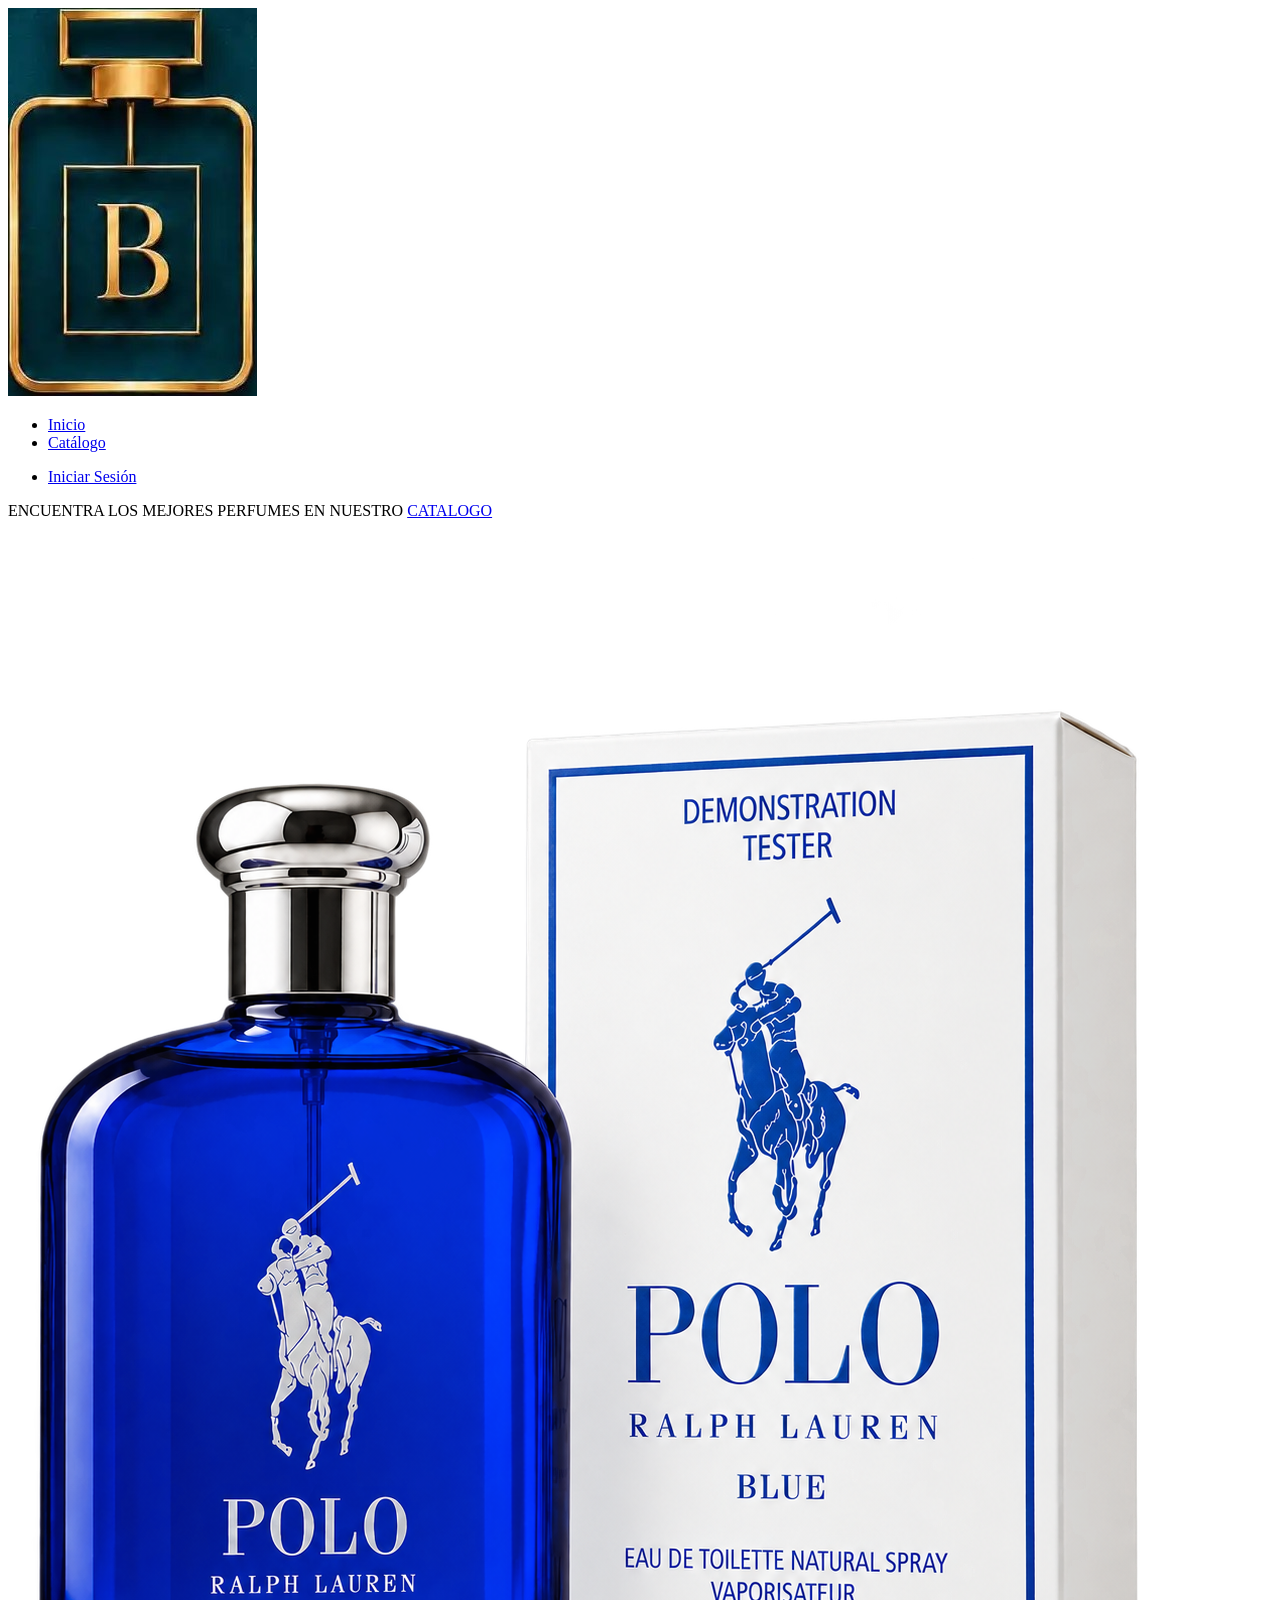
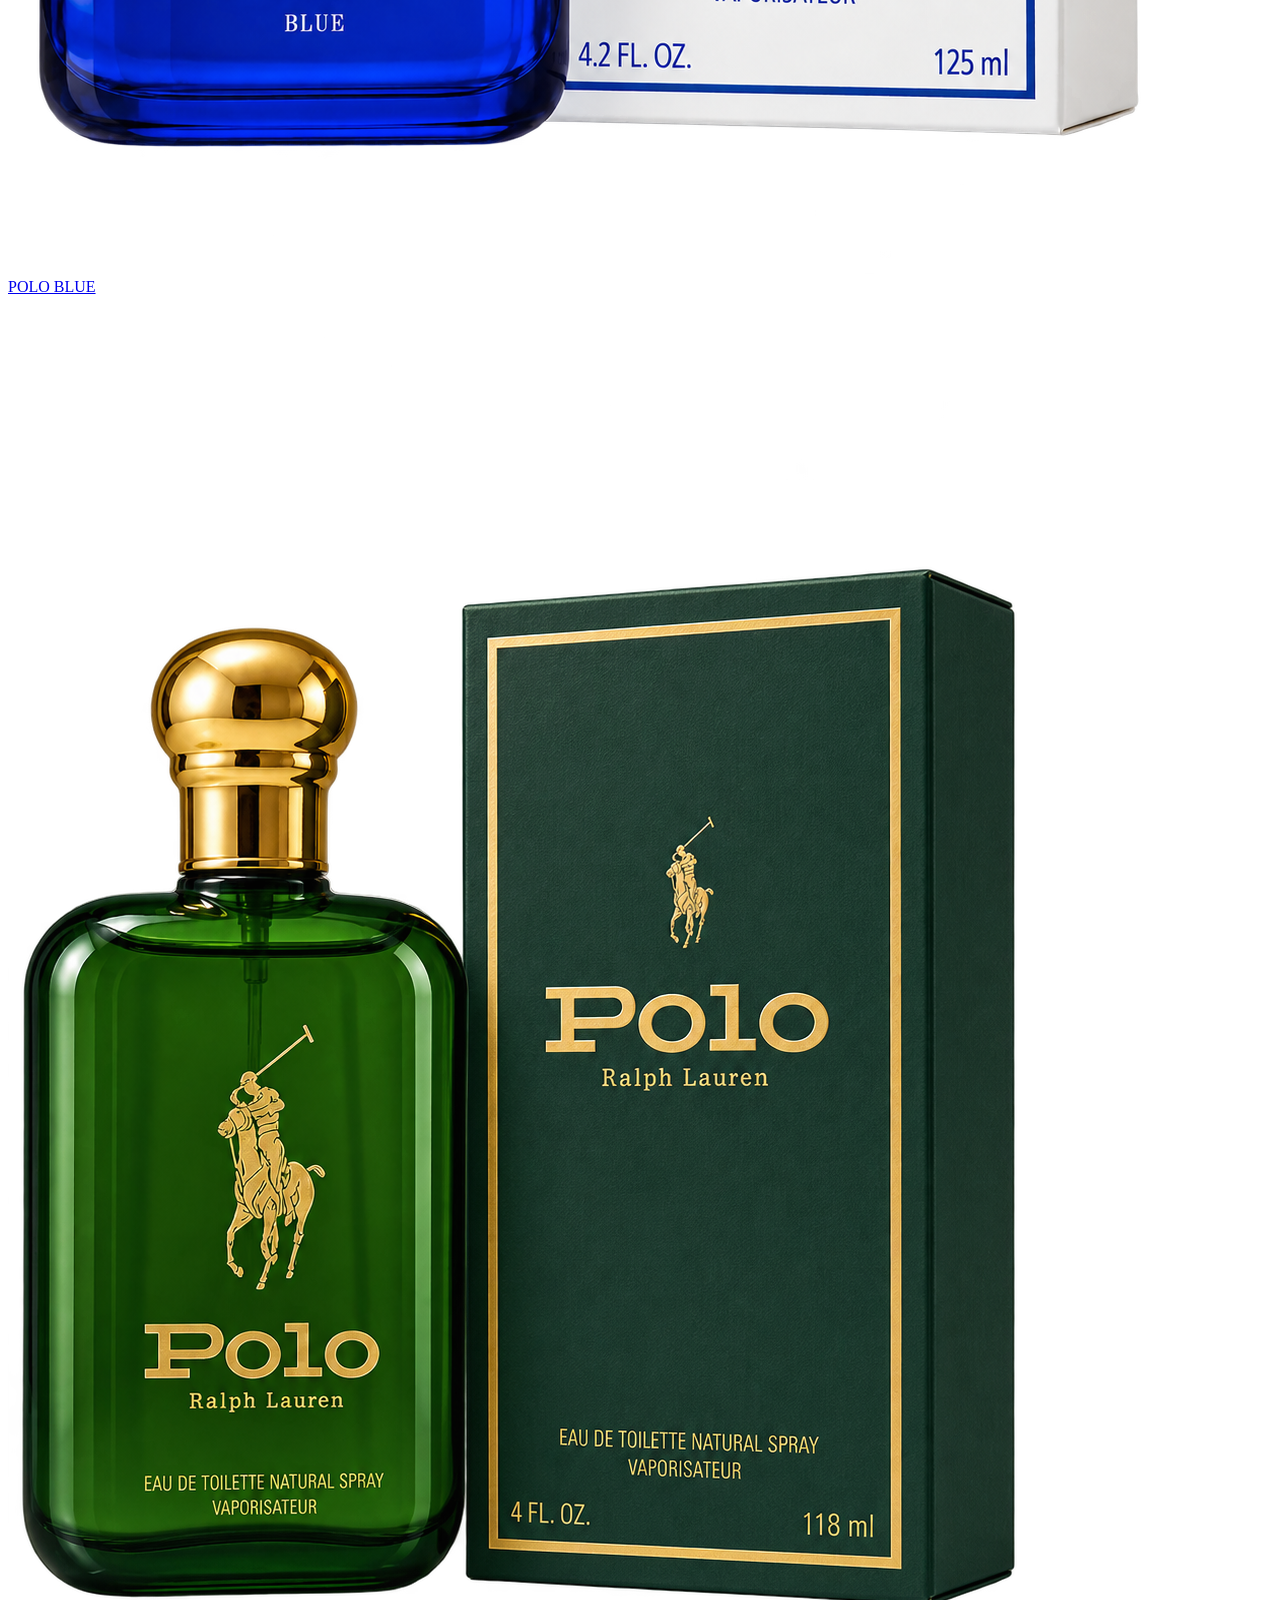
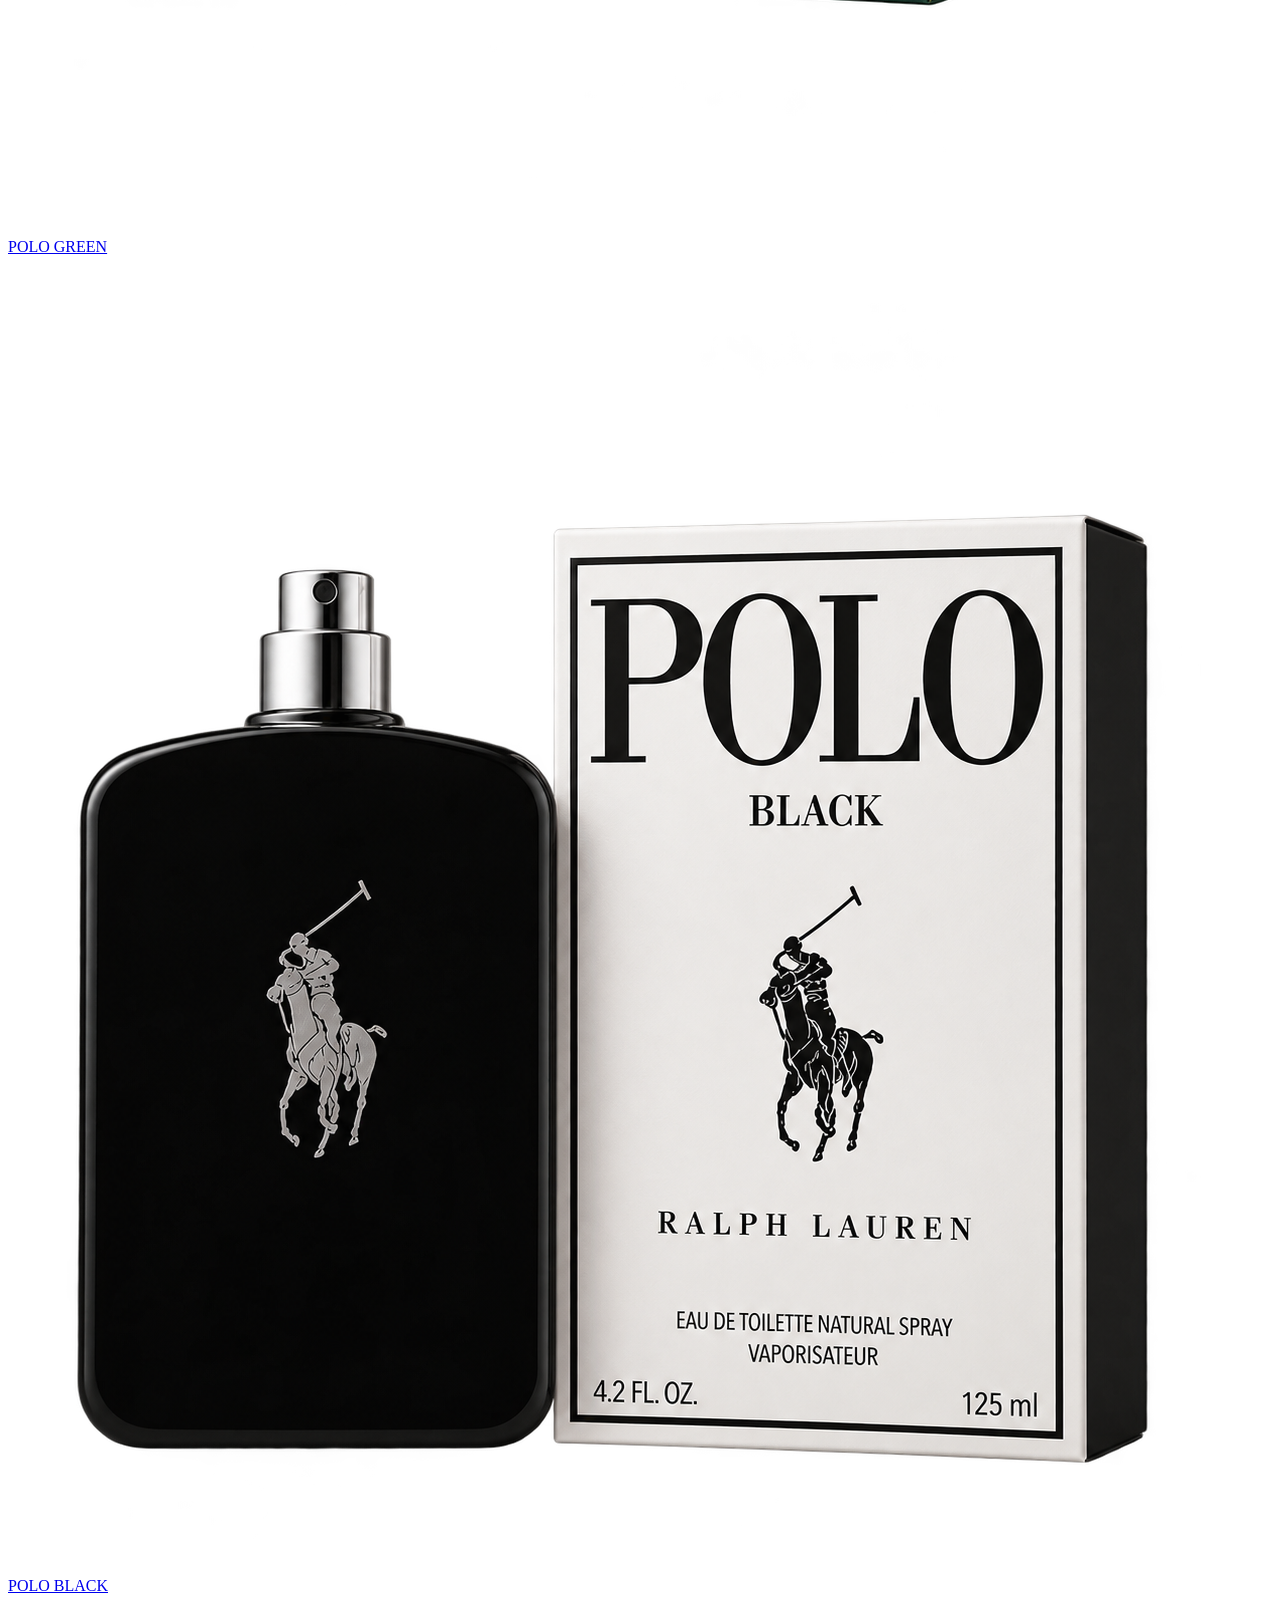
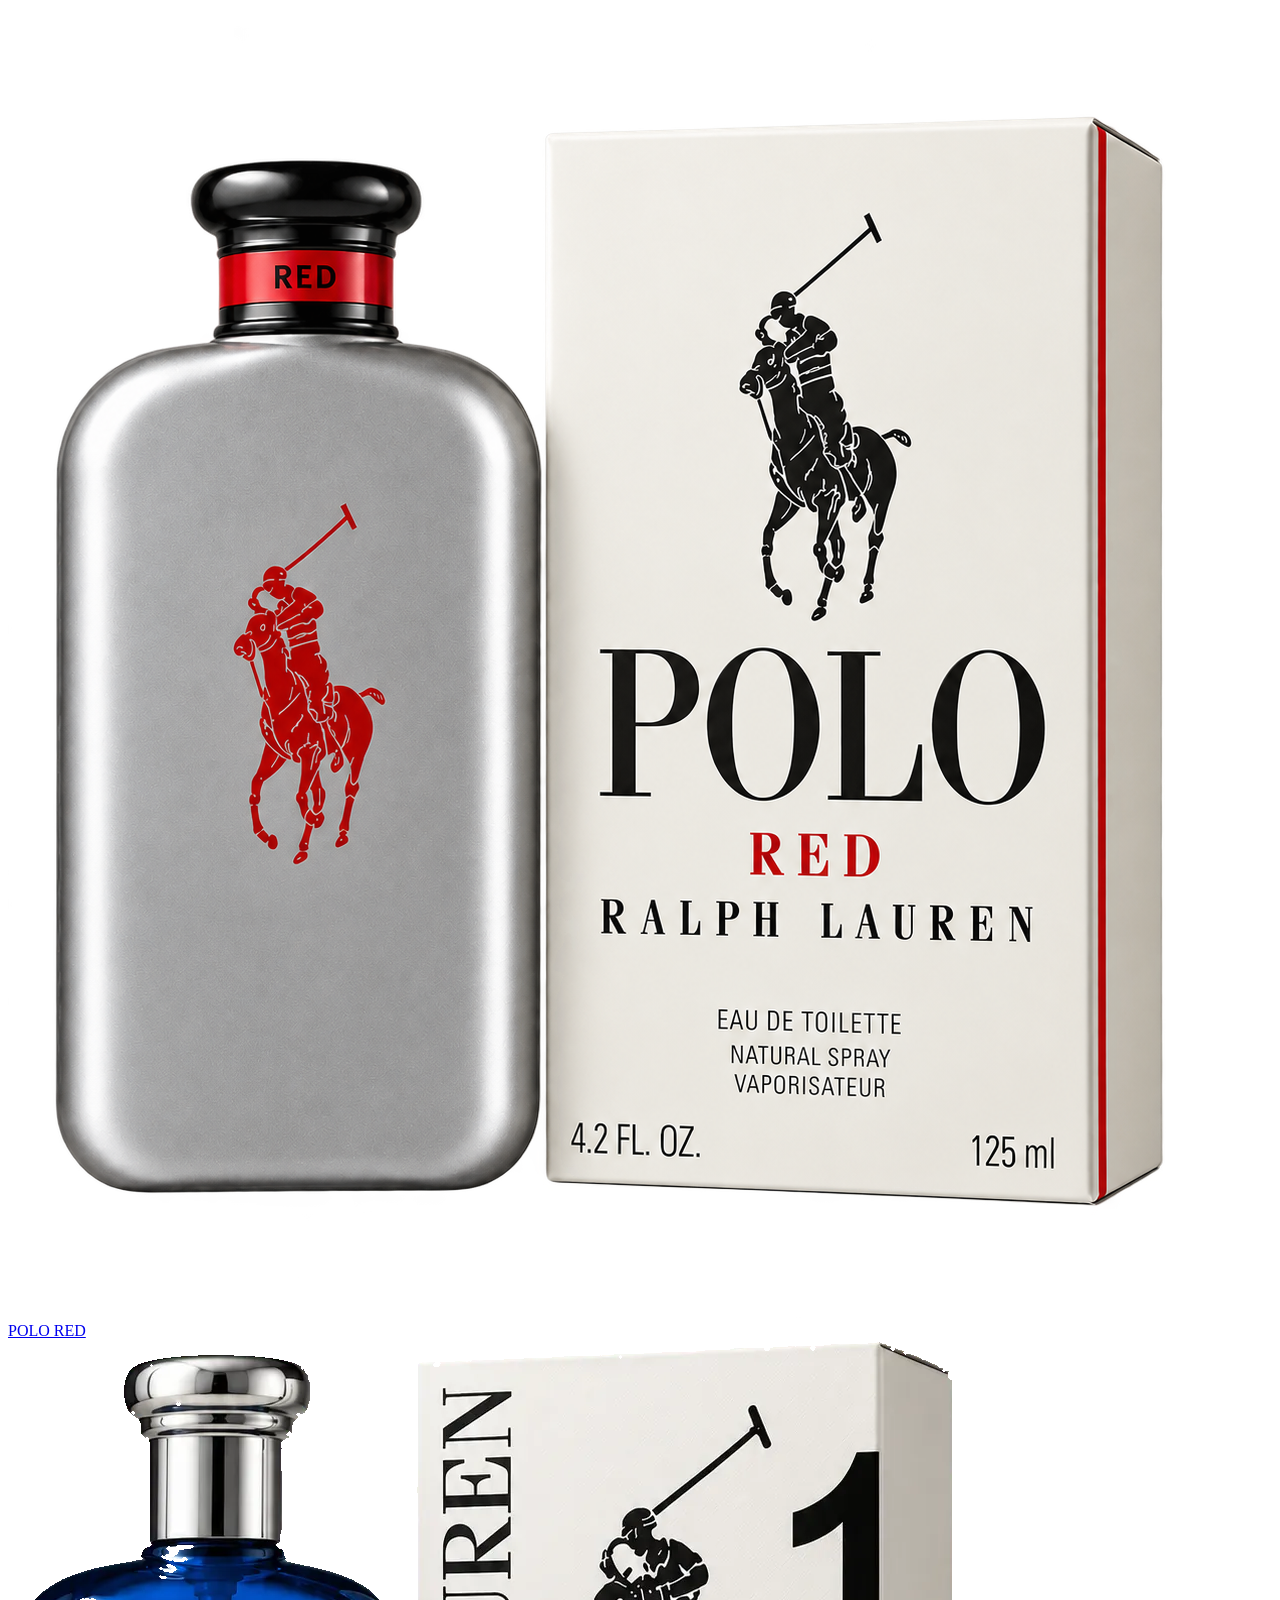
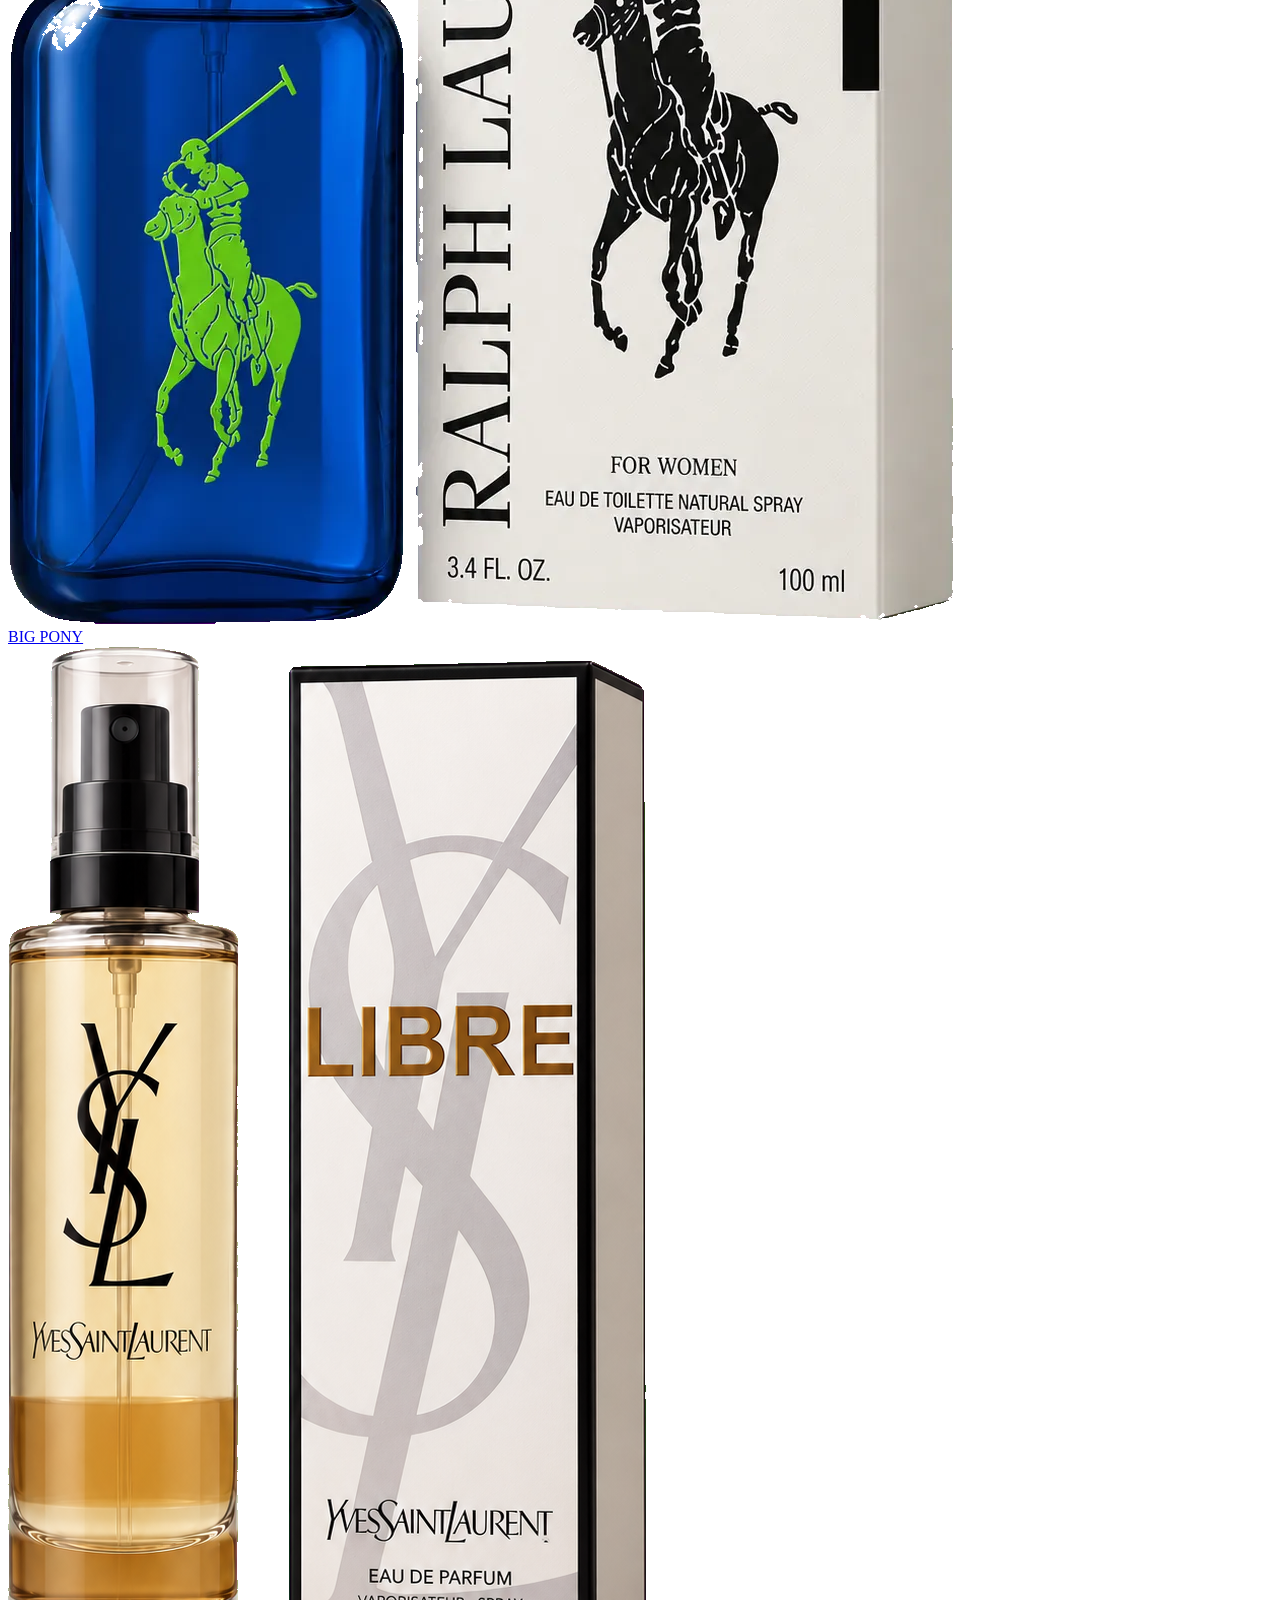
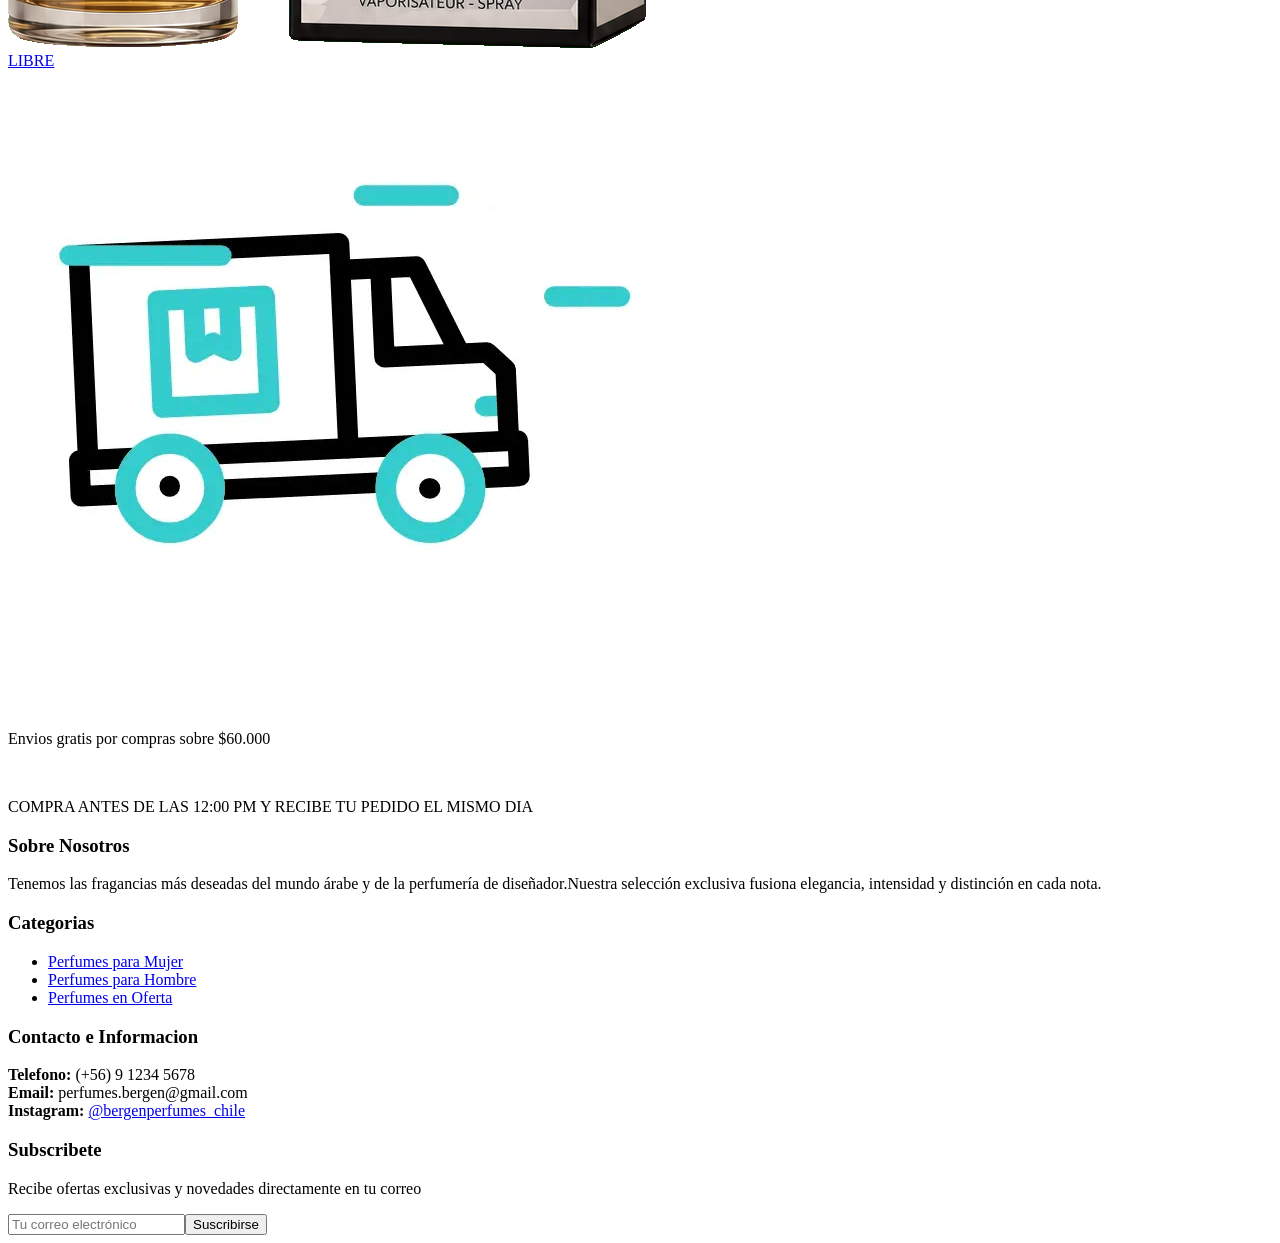
==== commit 42cf3c63: "ultimas correcciones" ====
--- a/index.html
+++ b/index.html
@@ -60,7 +60,7 @@
         </div>
     </div>
     <footer class="footer" id="footer"></footer>
-    <script src="..scripts/script.js"></script>
-    <script src="..scripts/catalogo.js"></script>
+    <script src="../scripts/script.js"></script>
+    <script src="../scripts/catalogo.js"></script>
 </body>
 </html>
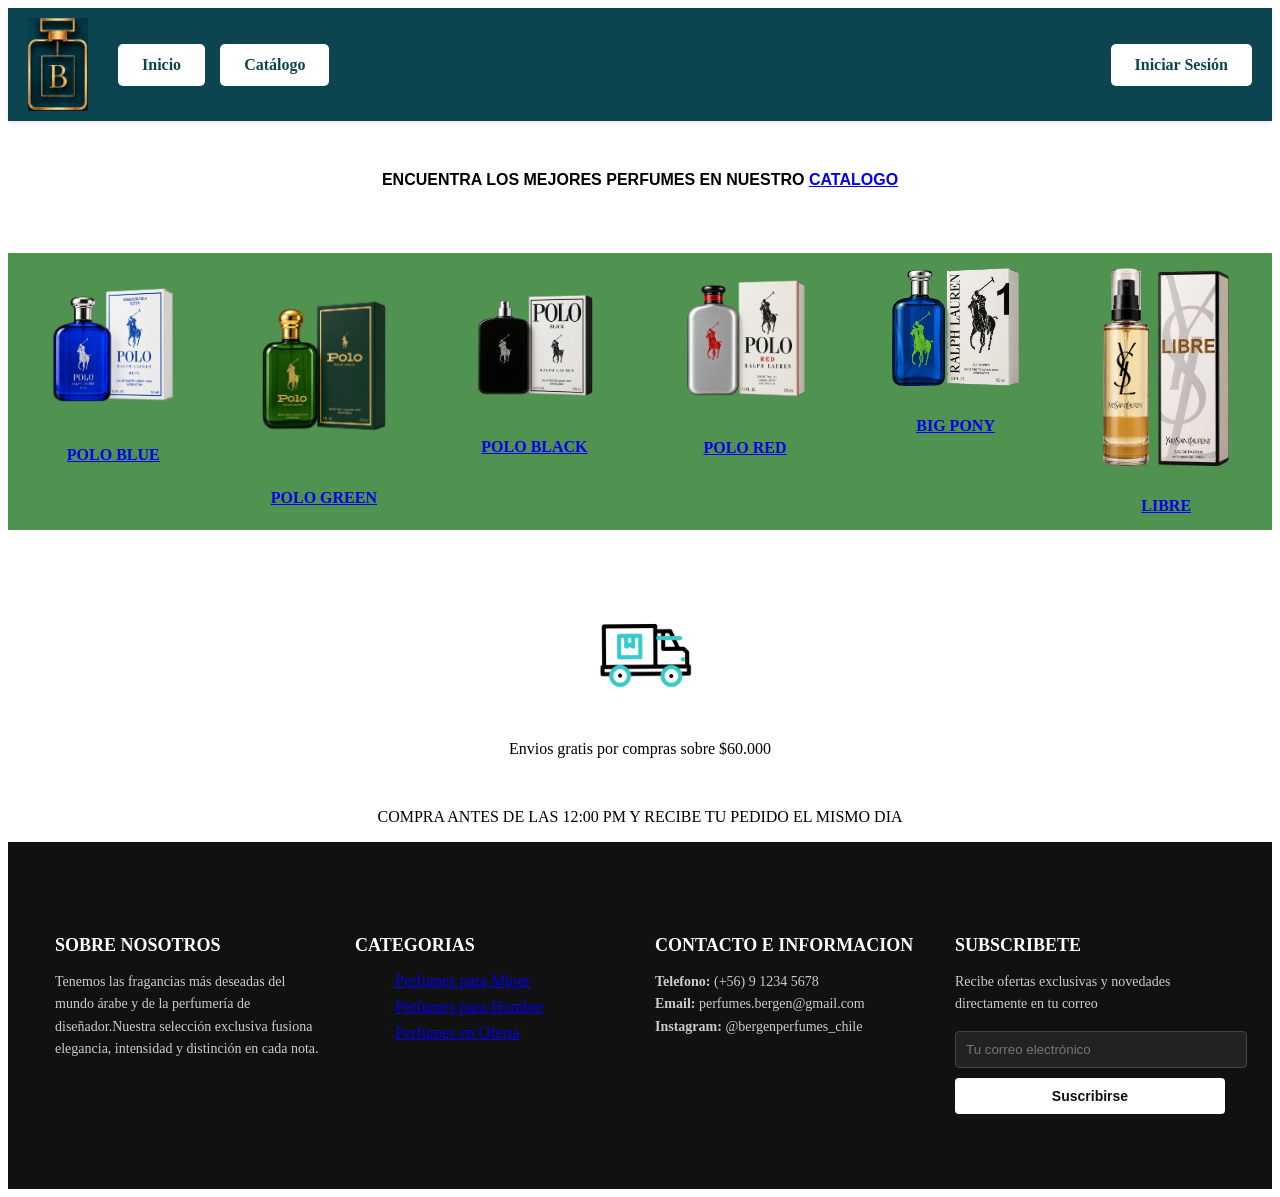
==== commit bb8f7ee9: "ultimas correcciones" ====
--- a/index.html
+++ b/index.html
@@ -4,8 +4,8 @@
     <meta charset="UTF-8">
     <meta name="viewport" content="width=device-width, initial-scale=1.0">
     <title>Document</title>
-    <link rel="stylesheet" href="..estilos/estilo.css">
-    <link rel="stylesheet" href="..estilos/catalogo.css">
+    <link rel="stylesheet" href="../estilos/estilo.css">
+    <link rel="stylesheet" href="../estilos/catalogo.css">
 </head>
 <body >
     <header class="header" id="header"></header>
--- a/estilos/estilo.css
+++ b/estilos/estilo.css
@@ -0,0 +1,703 @@
+.contenedor {
+    max-width: 1200px;
+    margin: 0 auto;
+    overflow: auto;
+}
+
+.footer {
+    background-color: #111111;
+    color: #ffffff;
+    padding: 40px 0;
+}
+
+.caluga {
+    float: left;
+    width: 25%;
+}
+
+.caluguita {
+    padding: 15px;
+}
+
+#header {
+    background-color: #0C4550;
+    box-shadow: 0 2px 4px rgba(0, 0, 0, 0.1);
+    width: 100%;
+}
+
+#header .header-contenedor {
+    display: flex;
+    flex-direction: row;
+    align-items: center;
+    width: 100%;
+    padding: 10px 20px;
+    box-sizing: border-box;
+}
+
+.logo {
+    margin-right: 30px;
+}
+
+.logo img {
+    max-width: 60px;
+    height: auto;
+    display: block;
+}
+
+.menu {
+    display: flex;
+    flex-direction: row;
+    justify-content: space-between;
+    flex-grow: 1;
+    align-items: center;
+}
+
+.menu-izq, .menu-der {
+    display: flex;
+    flex-direction: row;
+    list-style: none;
+    margin: 0;
+    padding: 0;
+    gap: 15px;
+}
+
+.menu-izq a, .menu-der a {
+    display: block;
+    background-color: #ffffff;
+    color: #0C4550;
+    padding: 12px 24px;
+    text-decoration: none;
+    font-weight: bold;
+    border-radius: 5px;
+    transition: 0.3s;
+}
+
+.menu-izq a:hover, .menu-der a:hover {
+    background-color: #d4af37;
+    color: #ffffff;
+}
+
+.contenedor-principal {
+    display: flex;
+    justify-content: center;
+    align-items: center;
+    min-height: 70vh;
+    background-color: #f8f9fa;
+    padding: 40px 20px;
+}
+
+.caja-login {
+    background-color: #ffffff;
+    padding: 40px;
+    border-radius: 10px;
+    box-shadow: 0 8px 24px rgba(0,0,0,0.1);
+    width: 100%;
+    max-width: 400px;
+    text-align: center;
+}
+
+.caja-login h2 {
+    color: #0C4550;
+    margin-bottom: 8px;
+    font-size: 26px;
+}
+
+.caja-login p {
+    color: #666;
+    margin-bottom: 30px;
+    font-size: 14px;
+}
+
+.formulario-login {
+    display: flex;
+    flex-direction: column;
+    text-align: left;
+    margin-bottom: 10px;
+}
+
+.grupo-input {
+    margin-bottom: 20px;
+    display: flex;
+    flex-direction: column;
+}
+
+.grupo-input label {
+    font-weight: bold;
+    color: #333;
+    margin-bottom: 8px;
+    font-size: 14px;
+}
+
+.grupo-input input {
+    padding: 12px;
+    border: 1px solid #ccc;
+    border-radius: 6px;
+    font-size: 14px;
+    outline: none;
+}
+
+.grupo-input input:focus {
+    border-color: #0C4550;
+    box-shadow: 0 0 0 3px rgba(12, 69, 80, 0.15);
+}
+
+.mensaje-error {
+    color: #dc3545;
+    font-size: 12px;
+    margin-top: 5px;
+    display: none;
+    font-weight: bold;
+}
+
+.btn-ingresar {
+    background-color: #0C4550;
+    color: #ffffff;
+    padding: 14px;
+    border: none;
+    border-radius: 6px;
+    font-weight: bold;
+    cursor: pointer;
+    transition: 0.3s;
+    margin-top: 10px;
+}
+
+.btn-ingresar:hover {
+    background-color: #d4af37;
+}
+
+@media (max-width: 768px) {
+    #header .contenedor {
+        flex-direction: column;
+        padding: 15px;
+        gap: 15px;
+    }
+
+    .menu {
+        flex-direction: column;
+        width: 100%;
+        gap: 15px;
+    }
+
+    .menu-izq, .menu-der {
+        flex-wrap: wrap;
+        justify-content: center;
+        gap: 10px;
+    }
+
+    .menu-izq a, .menu-der a {
+        padding: 8px 12px;
+        font-size: 14px;
+    }
+
+    .caluga {
+        width: 50%;
+    }
+}
+
+@media (max-width: 600px) {
+    .caluga { width: 100%; }
+}
+
+.contenedor-admin {
+    max-width: 800px;
+    margin: 40px auto;
+    padding: 20px;
+    text-align: center;
+    min-height: 50vh;
+}
+
+.contenedor-admin h1 {
+    color: #0C4550;
+    margin-bottom: 30px;
+}
+
+.resumen-metricas {
+    display: flex;
+    justify-content: center;
+    gap: 20px;
+    margin-bottom: 40px;
+}
+
+.tarjeta {
+    background-color: #f4f4f4;
+    padding: 20px;
+    border-radius: 8px;
+    width: 200px;
+    border-top: 4px solid #0C4550;
+}
+
+.tarjeta h3 {
+    margin-bottom: 10px;
+    color: #333333;
+    font-size: 16px;
+}
+
+.tarjeta p {
+    font-size: 24px;
+    font-weight: bold;
+    color: #0C4550;
+    margin: 0;
+}
+
+.tabla-admin {
+    width: 100%;
+    border-collapse: collapse;
+    margin-top: 15px;
+}
+
+.tabla-admin th, .tabla-admin td {
+    border: 1px solid #cccccc;
+    padding: 10px;
+    text-align: left;
+}
+
+.tabla-admin th {
+    background-color: #0C4550;
+    color: #ffffff;
+}
+.footer {
+    background-color: #111111;
+    color: #ffffff;
+    padding-top: 40px;
+    padding-bottom: 40px;
+}
+
+.contenedor {
+    max-width: 1200px;
+    margin: 0 auto;
+    overflow: auto;
+}
+
+.caluga {
+    float: left;
+    width: 25%;
+}
+
+.caluguita {
+    padding: 15px;
+}
+
+.footer h3 {
+    font-size: 18px;
+    font-weight: bold;
+    margin-bottom: 15px;
+    text-transform: uppercase;
+}
+
+.footer p {
+    font-size: 14px;
+    line-height: 1.6;
+    color: #cccccc;
+}
+
+.footer ul {
+    list-style: none;
+}
+
+.footer ul li {
+    margin-bottom: 8px;
+}
+
+.formulario {
+    margin-top: 15px;
+}
+
+.formulario input {
+    width: 100%;
+    padding: 10px;
+    margin-bottom: 10px;
+    border: 1px solid #444444;
+    background-color: #222222;
+    color: #ffffff;
+    border-radius: 4px;
+}
+
+.formulario button {
+    width: 100%;
+    padding: 10px;
+    border: none;
+    background-color: #ffffff;
+    color: #111111;
+    font-weight: bold;
+    border-radius: 4px;
+}
+
+.formulario button:hover {
+    background-color: #cccccc;
+}
+.insta {
+    color: #cccccc;
+    text-decoration: none;
+}
+
+.enlace-contacto:hover {
+    color: #ffffff;
+}
+
+.box1 {
+    width: 100%;
+    margin-bottom: 5%;
+}
+
+.boxi1 {
+    text-align: center;
+    font-family: Arial, Helvetica, sans-serif;
+    font-weight: bold;
+    margin: 50px auto 0px auto;
+}
+
+.box2{
+    width: 100%;
+    overflow: auto;
+    background-color: rgb(80, 146, 80);
+    margin-top: 5%;
+}
+
+.boxi2 {
+    float: left;
+    width: 16.66%;
+    border-color: #111111;
+    border-radius: 2%;
+}
+
+.boxi3 {
+    padding: 15px;
+    text-align: center;
+    font-weight: bold;
+}
+
+.imagen-producto{
+    max-width: 70%;
+    height: auto;
+    margin-bottom: 15%;
+    border-radius: 5%;
+}
+
+.camioncito {
+    width: 100%;
+    text-align: center;
+}
+
+.imagen-camion {
+    max-width: 10%;
+}
+
+
+@media screen and (max-width: 800px) {
+    .caluga {
+        width: 50%;
+    }
+}
+
+@media screen and (max-width: 600px) {
+    .caluga {
+        width: 100%;
+    }
+}
+
+
+
+.logo img {
+    max-width: 60px;
+    height: auto;
+}
+
+#header {
+    background-color: #0C4550;
+    box-shadow: 0 2px 4px rgba(0, 0, 0, 0.1);
+}
+
+.header .contenedor {
+    display: flex;
+    justify-content: flex-start;
+    align-items: center;
+    padding: 10px 0;
+    gap: 30px;
+}
+
+.menu {
+    display: flex;
+    flex-grow: 1;
+    justify-content: space-between;
+    align-items: center;
+    width: 100%;
+}
+
+.menu-izq, .menu-der {
+    list-style: none;
+    display: flex;
+    align-items: center;
+    margin: 0;
+    padding: 0;
+    gap: 15px;
+}
+
+.menu-izq a, .menu-der a {
+    display: block;
+    background-color: #ffffff;
+    color: #0C4550;
+    padding: 12px 24px;
+    text-decoration: none;
+    font-weight: bold;
+    border-radius: 5px;
+    transition: background-color 0.3s ease;
+}
+
+.menu-izq a:hover, .menu-der a:hover {
+    background-color: #d4af37;
+    color: #ffffff;
+}
+
+.contenedor-principal { 
+    display: flex; 
+    justify-content: center; 
+    align-items: center; 
+    min-height: 70vh; 
+    background-color: #f8f9fa; 
+    padding: 40px 20px; 
+}
+
+.caja-login { 
+    background-color: #ffffff; 
+    padding: 40px; 
+    border-radius: 10px; 
+    box-shadow: 0 8px 24px rgba(0,0,0,0.1); 
+    width: 100%; 
+    max-width: 400px; 
+    text-align: center; 
+}
+
+.caja-login h2 { 
+    color: #0C4550; 
+    margin-bottom: 8px; 
+    font-size: 26px; 
+}
+
+.caja-login p { 
+    color: #666; 
+    margin-bottom: 30px; 
+    font-size: 14px; 
+}
+
+.formulario-login { 
+    display: flex; 
+    flex-direction: column; 
+    text-align: left; 
+}
+
+.grupo-input { 
+    margin-bottom: 20px; 
+    display: flex; 
+    flex-direction: column; 
+}
+
+.grupo-input label { 
+    font-weight: bold; 
+    color: #333; 
+    margin-bottom: 8px; 
+    font-size: 14px; 
+}
+
+.grupo-input input { 
+    padding: 12px; 
+    border: 1px solid #ccc; 
+    border-radius: 6px; 
+    font-size: 14px; 
+    outline: none; 
+}
+
+.grupo-input input:focus { 
+    border-color: #0C4550; 
+    box-shadow: 0 0 0 3px rgba(12, 69, 80, 0.15); 
+}
+
+.mensaje-error { 
+    color: #dc3545; 
+    font-size: 12px; 
+    margin-top: 5px; 
+    display: none; 
+    font-weight: bold; 
+}
+
+.enlace-contacto:hover {
+    color: #ffffff;
+}
+
+.box1 {
+    width: 100%;
+    margin-bottom: 5%;
+}
+
+.boxi1 {
+    text-align: center;
+    font-family: Arial, Helvetica, sans-serif;
+    font-weight: bold;
+    margin: 50px auto 0px auto;
+}
+
+.box2{
+    width: 100%;
+    overflow: auto;
+    background-color: rgb(80, 146, 80);
+    margin-top: 5%;
+}
+
+.boxi2 {
+    float: left;
+    width: 16.66%;
+    border-color: #111111;
+    border-radius: 2%;
+}
+
+.boxi3 {
+    padding: 15px;
+    text-align: center;
+    font-weight: bold;
+}
+
+.imagen-producto{
+    max-width: 70%;
+    height: auto;
+    margin-bottom: 15%;
+    border-radius: 5%;
+}
+
+.camioncito {
+    width: 100%;
+    text-align: center;
+}
+
+.imagen-camion {
+    max-width: 10%;
+}
+
+
+@media screen and (max-width: 800px) {
+    .caluga {
+        width: 50%;
+    }
+}            
+.btn-ingresar { 
+    background-color: #0C4550; 
+    color: #ffffff; 
+    padding: 14px; 
+    border: none; 
+    border-radius: 6px; 
+    font-weight: bold; 
+    cursor: pointer; 
+    transition: 0.3s; 
+    margin-top: 10px; 
+}
+
+.btn-ingresar:hover { 
+    background-color: #d4af37; 
+}
+
+@media (max-width: 768px) {
+    #header .contenedor { 
+        flex-direction: column; 
+        padding: 15px; 
+        gap: 15px; 
+    }
+
+    .menu { 
+        flex-direction: column; 
+        width: 100%; 
+        gap: 15px; 
+    }
+
+    .menu-izq, .menu-der { 
+        flex-wrap: wrap; 
+        justify-content: center; 
+        gap: 10px; 
+    }
+
+    .menu-izq a, .menu-der a { 
+        padding: 8px 12px; 
+        font-size: 14px; 
+    }
+
+    .caluga { 
+        width: 50%; 
+    }
+}
+
+@media (max-width: 600px) {
+    .caluga { width: 100%; }
+}
+
+
+
+.logo img {
+    max-width: 60px;
+    height: auto;
+}
+
+#header {
+    background-color: #0C4550;
+    box-shadow: 0 2px 4px rgba(0, 0, 0, 0.1);
+}
+
+.header .contenedor {
+    display: flex;
+    justify-content: flex-start;
+    align-items: center;
+    padding: 10px 0;
+    gap: 30px;
+}
+
+.menu {
+    display: flex;
+    flex-grow: 1;
+    justify-content: space-between;
+    align-items: center;
+    width: 100%;
+}
+
+.menu-izq, .menu-der {
+    list-style: none;
+    display: flex;
+    align-items: center;
+    margin: 0;
+    padding: 0;
+    gap: 15px;
+}
+
+.menu-izq a, .menu-der a {
+    display: block; 
+    background-color: #ffffff; 
+    color: #0C4550; 
+    padding: 12px 24px; 
+    text-decoration: none; 
+    font-weight: bold; 
+    border-radius: 5px; 
+    transition: background-color 0.3s ease; 
+}
+
+.menu-izq a:hover, .menu-der a:hover {
+    background-color: #d4af37; 
+    color: #ffffff; 
+}
+
+
+@media(max-width: 768px) {
+    #header .contenedor {
+        flex-direction: column;
+        align-items: center;
+        padding: 15px;
+        gap: 15px;
+    }
+
+    .menu-izq, .menu-der {
+        flex-wrap: wrap;
+        justify-content: center;
+        gap: 10px;
+    }
+
+    .menu-izq a, .menu-der a {
+            padding: 8px 12px;
+            font-size: 14px;
+            text-align: center;
+        }
+}
+
--- a/estilos/catalogo.css
+++ b/estilos/catalogo.css
@@ -0,0 +1,128 @@
+.contenedor {
+  margin:  auto;/* Centra todo en el medio de la pantalla */
+  padding: 20px;
+  flex-wrap: wrap;
+}
+
+.contenedor p {
+  margin: 8px 0; 
+}
+
+.catalogo{
+  display: flex;/* Alinea los cuadros uno al lado del otro */
+  justify-content: center;/* Centra los cuadros horizontalmente */
+  gap: 10px;/* Espacio de separacion entre cuadros */
+  margin-bottom: 10px;/* Separación con la parte de abajo */
+  flex-wrap: wrap;/* Si la pantalla es pequena, pasa las tarjetas abajo */  
+  max-width: 1120px;
+}
+
+.poloblue,.pologreen,.poloblack,.polored,.bigpony,.libre {
+  border: #000 solid;        /* Dibuja la línea recta de borde negro alrededor del cuadro */
+  border-radius: 12px;       /* Redondea las 4 esquinas del cuadro */
+  width: clamp(12.5rem, 8.775rem + 15.686vw, 22.5rem);   /* Ajusta el ancho para que cambie según el tamaño de la pantalla */
+  min-height: 300px; /* Ajusta el alto para que mantenga el mismo tamaño que el ancho */
+  display: flex;             /* Activa el modo para ordenar lo que hay dentro del cuadro */
+  flex-direction: column; /* Pone las cosas una encima de otra, pero al revés (la imagen abajo y el texto arriba) */
+  align-items: center;       /* Centra todo el contenido de izquierda a derecha */
+  justify-content: center;   /* Centra todo el contenido de arriba a abajo */
+  gap: 5px;
+  padding-bottom: 10px; /* Le da un espacio respirable abajo del botón */
+  background-color: darkcyan;
+}
+
+.imagen-productos{
+  max-width: 100%; 
+  max-height: 110px;
+}
+
+.imagen-detalle {
+  max-width: 70%;
+  height: auto;
+}
+
+.precios {
+  color: yellow; /* Texto verde */
+}
+
+.titulo-producto {
+  font-family: 'Arial', sans-serif; /* Tipo de letra */
+  font-size: 20px;  /* Tamaño de la letra */
+  color: #333;/* Color del texto */
+  text-transform: uppercase; /* Convierte el texto a mayusculas */
+}
+
+button,.boton-detalle {
+  display: inline-block;
+  width: 80%;
+  background-color: #f2f0d8;
+  color: black;
+  border: 2px solid #000;
+  border-radius: 4px;
+  padding: 6px 12px;
+  font-size: 14px;
+  font-weight: bold;
+  text-align: center;
+  text-decoration: none;
+  cursor: pointer;
+}
+
+button:hover,.boton-detalle:hover {
+  background-color:aquamarine; 
+}
+
+.fondo-bergen{
+  margin: 0;
+  min-height: 100vh;
+  background-image: url("/imagenes/fondo.png");
+  background-size: cover;
+  background-position: center;
+  background-repeat: no-repeat;
+  background-attachment: fixed;
+}
+
+#resumen-inventario {
+  width: 320px;          /* O el ancho exacto que prefieras */
+  box-sizing: border-box; /* Asegura que el padding no altere las medidas */
+  display: flex;
+  flex-direction: column;
+  justify-content: space-between;
+  background-color: darkcyan;
+  border: #000 solid;
+  border-radius: 12px;
+  padding: 20px; /* Distribuye el contenido internamente */
+}
+
+#resumen-inventario hr {
+  border: none;
+  border-top: 2px solid #000000;
+  margin: 10px 0 15px 0;
+}
+
+.detalle-producto {
+  display: flex;
+  align-items: center;
+  justify-content: center;
+  gap: 50px;
+}
+
+.cuadro-detalle {
+  width: 400px;
+  min-height: 400px;
+  background-color: darkcyan;
+  border: #000 solid;
+  border-radius: 12px;
+  padding: 20px;
+}
+
+@media (max-width: 600px) {
+  .detalle-producto {
+    flex-direction: column;
+  }
+  .cuadro-detalle {
+    width: 80%;
+  }
+  .imagen-detalle {
+    width: 90%;
+  }
+}
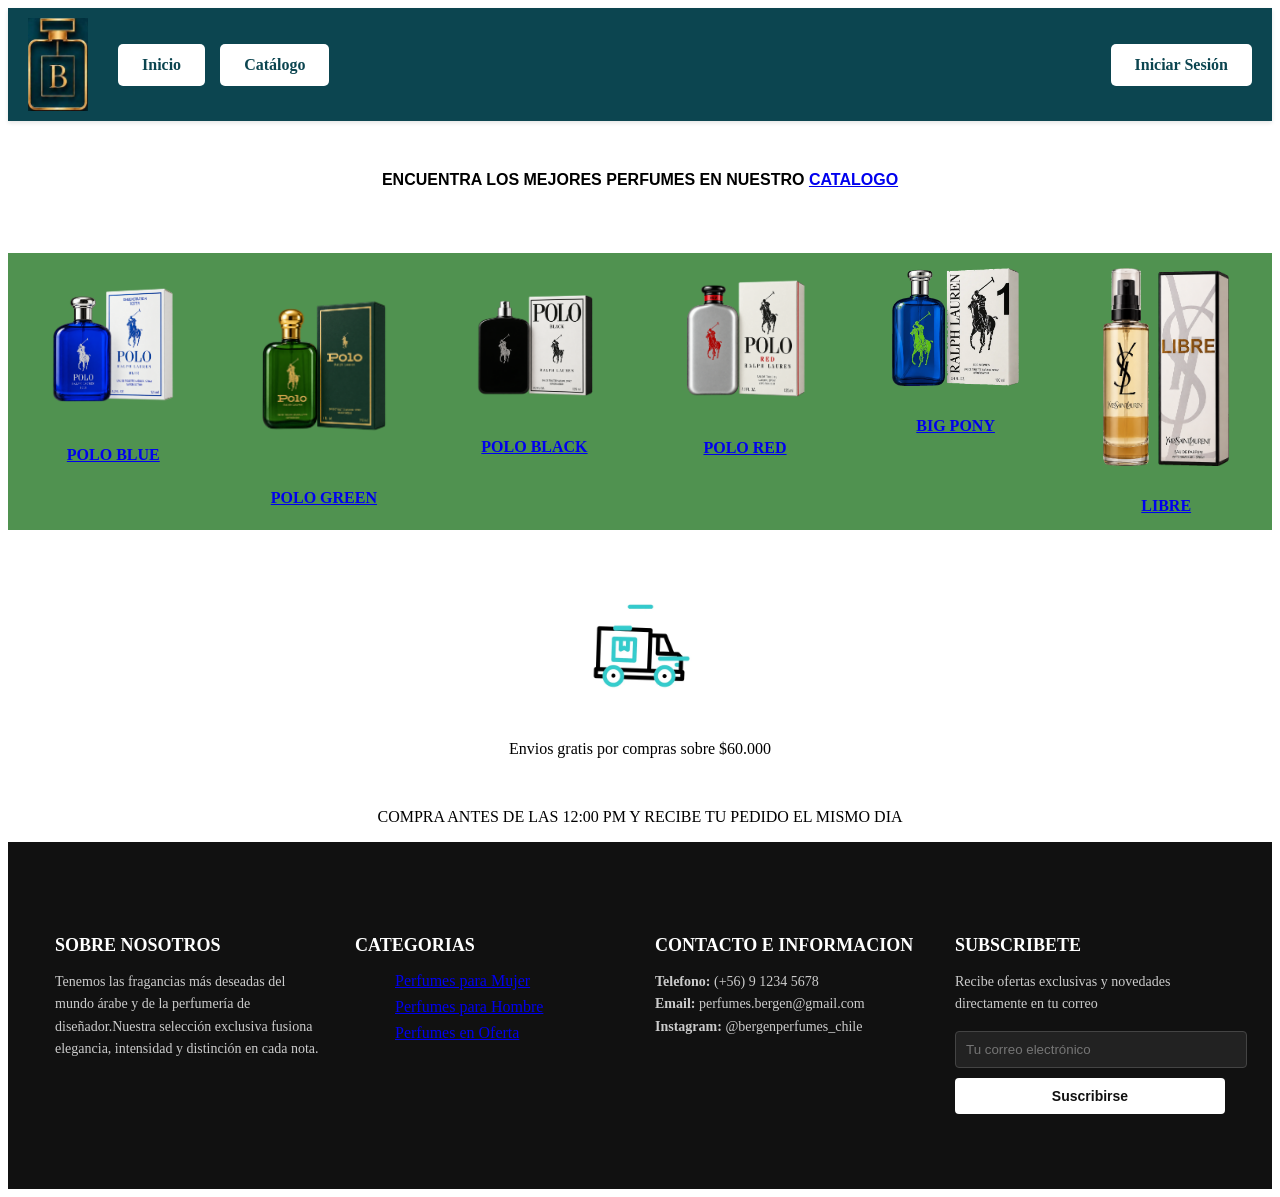
==== commit 3fc42284: "ultimas correcciones" ====
--- a/index.html
+++ b/index.html
@@ -4,8 +4,8 @@
     <meta charset="UTF-8">
     <meta name="viewport" content="width=device-width, initial-scale=1.0">
     <title>Document</title>
-    <link rel="stylesheet" href="../estilos/estilo.css">
-    <link rel="stylesheet" href="../estilos/catalogo.css">
+    <link rel="stylesheet" href="estilos/estilo.css">
+    <link rel="stylesheet" href="estilos/catalogo.css">
 </head>
 <body >
     <header class="header" id="header"></header>
@@ -16,37 +16,37 @@
         <div class="box2">
             <div class="boxi2">
                 <div class="boxi3">
-                    <img src="../imagenes/263-Polo-Blue.webp" alt="" class="imagen-producto"><br>
+                    <img src="imagenes/263-Polo-Blue.webp" alt="" class="imagen-producto"><br>
                     <a href="paginas/catalogo.html">POLO BLUE</a>
                 </div>
             </div>
             <div class="boxi2">
                 <div class="boxi3">
-                    <img src="../imagenes/267-Polo-Green.webp" alt="" class="imagen-producto"><br>
+                    <img src="imagenes/267-Polo-Green.webp" alt="" class="imagen-producto"><br>
                     <a href="paginas/catalogo.html">POLO GREEN</a>
                 </div>
             </div>
             <div class="boxi2">
                 <div class="boxi3">
-                    <img src="../imagenes/269-Polo-Black.webp" alt="" class="imagen-producto"><br>
+                    <img src="imagenes/269-Polo-Black.webp" alt="" class="imagen-producto"><br>
                     <a href="paginas/catalogo.html">POLO BLACK</a>
                 </div>
             </div>
             <div class="boxi2">
                 <div class="boxi3">
-                    <img src="../imagenes/272-Polo-Red.webp" alt="" class="imagen-producto"><br>
+                    <img src="imagenes/272-Polo-Red.webp" alt="" class="imagen-producto"><br>
                     <a href="paginas/catalogo.html">POLO RED</a>
                 </div>
             </div>
             <div class="boxi2">
                 <div class="boxi3">
-                    <img src="../imagenes/274-Big-Pony.webp" alt="" class="imagen-producto"><br>
+                    <img src="imagenes/274-Big-Pony.webp" alt="" class="imagen-producto"><br>
                     <a href="paginas/catalogo.html">BIG PONY</a>
                 </div>
             </div>
             <div class="boxi2">
                 <div class="boxi3">
-                    <img src="../imagenes/275-Libre.webp" alt="" class="imagen-producto"><br>
+                    <img src="imagenes/275-Libre.webp" alt="" class="imagen-producto"><br>
                     <a href="paginas/catalogo.html">LIBRE</a>
                 </div>
             </div>
@@ -54,13 +54,13 @@
     </div>
     <div class="camioncito">
         <div class="camioncito">
-            <img src="../imagenes/delivery-truck.webp" alt="" class="imagen-camion"><br>
+            <img src="imagenes/delivery-truck.webp" alt="" class="imagen-camion"><br>
             <p>Envios gratis por compras sobre $60.000</p><br>
             <p>COMPRA ANTES DE LAS 12:00 PM Y RECIBE TU PEDIDO EL MISMO DIA</p>
         </div>
     </div>
     <footer class="footer" id="footer"></footer>
-    <script src="../scripts/script.js"></script>
-    <script src="../scripts/catalogo.js"></script>
+    <script src="scripts/script.js"></script>
+    <script src="scripts/catalogo.js"></script>
 </body>
 </html>
